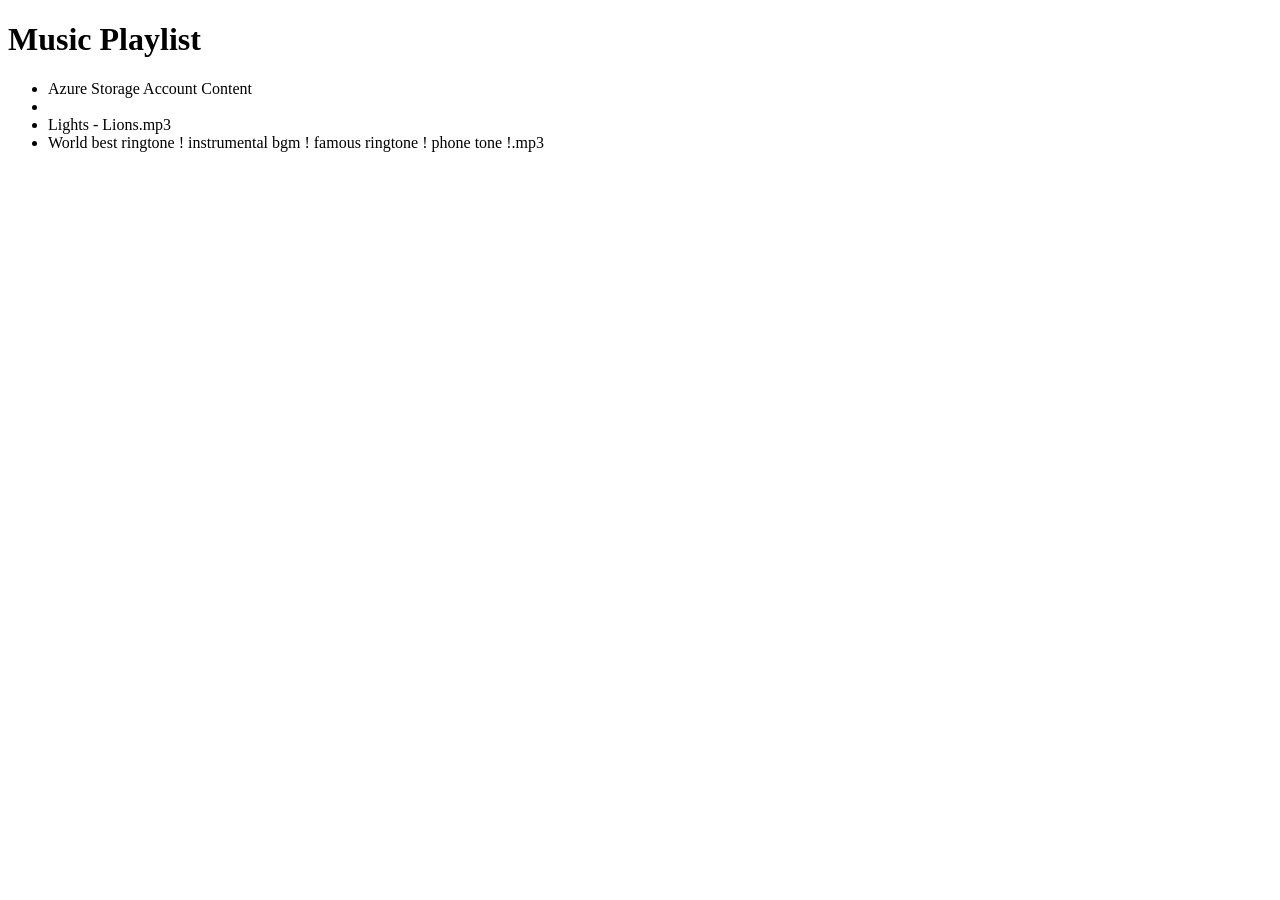
==== playlist.html @ 9b72ed76 "Update playlist.html" ====
<!DOCTYPE html>
<html>
<head>
    <title>Azure Storage Music Playlist</title>
</head>
<body>
    <h1>Music Playlist</h1>
    <ul id="playlist">
        <!-- The playlist will be generated dynamically by JavaScript -->
    </ul>

    <script>
        // Fetch the content of azure_storage_content.md using Fetch API
        fetch('azure_storage_content.md')
            .then(response => response.text())
            .then(text => {
                // Split the text into lines to extract individual file names
                const fileLines = text.split('\n');

                // Get the playlist element
                const playlist = document.getElementById('playlist');

                // Loop through the file lines and add each file as a list item to the playlist
                fileLines.forEach(file => {
                    if (file) { // Ensure the line is not empty
                        const listItem = document.createElement('li');
                        listItem.textContent = file.substring(2); // Remove the '- ' prefix
                        playlist.appendChild(listItem);
                    }
                });
            })
            .catch(error => console.error('Error fetching the playlist:', error));
    </script>
</body>
</html>
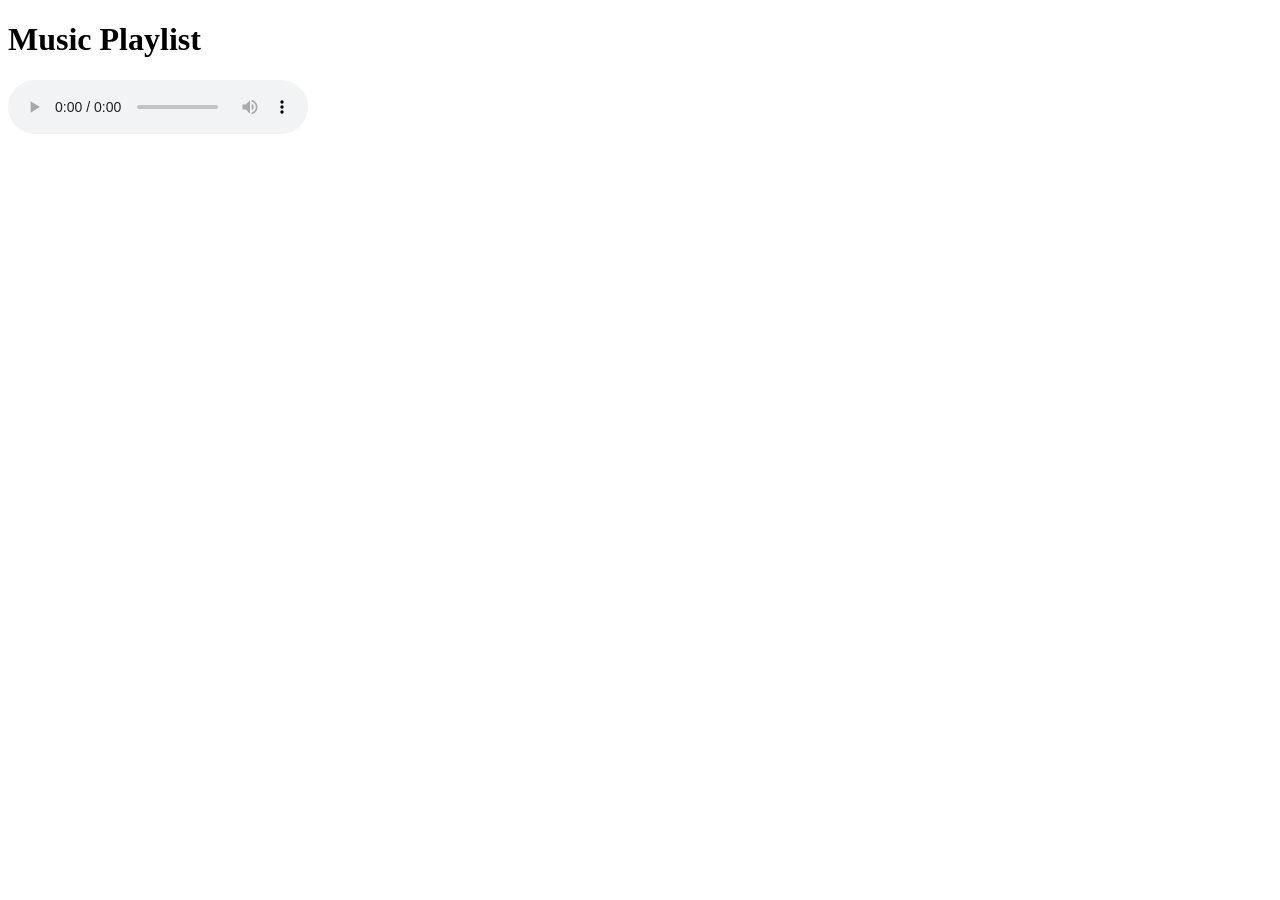
==== commit 347a8dbf: "Update playlist.html" ====
--- a/playlist.html
+++ b/playlist.html
@@ -9,7 +9,17 @@
         <!-- The playlist will be generated dynamically by JavaScript -->
     </ul>
 
-    <script>
+    <audio controls id="audio-player">
+        <!-- The audio player to play the selected MP3 file -->
+        Your browser does not support the audio element.
+    </audio>
+   <script>
+        // Function to play the selected MP3 file
+        function playMusic(fileUrl) {
+            const audioPlayer = document.getElementById('audio-player');
+            audioPlayer.src = fileUrl;
+            audioPlayer.play();
+        }
         // Fetch the content of azure_storage_content.md using Fetch API
         fetch('azure_storage_content.md')
             .then(response => response.text())
@@ -24,7 +34,9 @@
                 fileLines.forEach(file => {
                     if (file) { // Ensure the line is not empty
                         const listItem = document.createElement('li');
-                        listItem.textContent = file.substring(2); // Remove the '- ' prefix
+                        
+                        listItem.innerHTML = `<a href="javascript:void(0);" onclick="playMusic('${fileName}')">${fileName}</a>`;
+                        #listItem.textContent = file.substring(2); // Remove the '- ' prefix
                         playlist.appendChild(listItem);
                     }
                 });
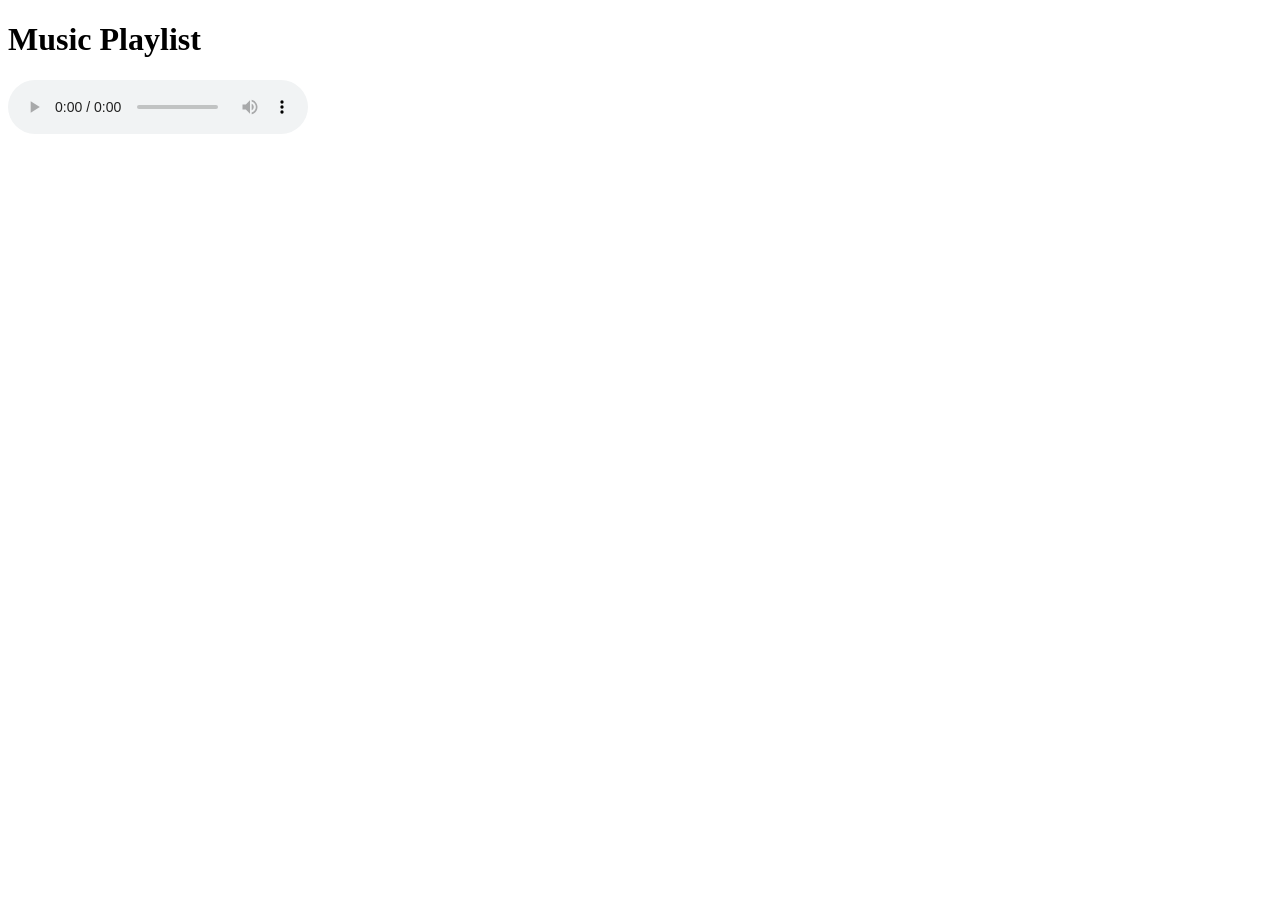
==== commit 4232c82c: "Update playlist.html" ====
--- a/playlist.html
+++ b/playlist.html
@@ -21,7 +21,7 @@
             audioPlayer.play();
         }
         // Fetch the content of azure_storage_content.md using Fetch API
-        fetch('azure_storage_content.md')
+        fetch('azure_storage_content.py')
             .then(response => response.text())
             .then(text => {
                 // Split the text into lines to extract individual file names
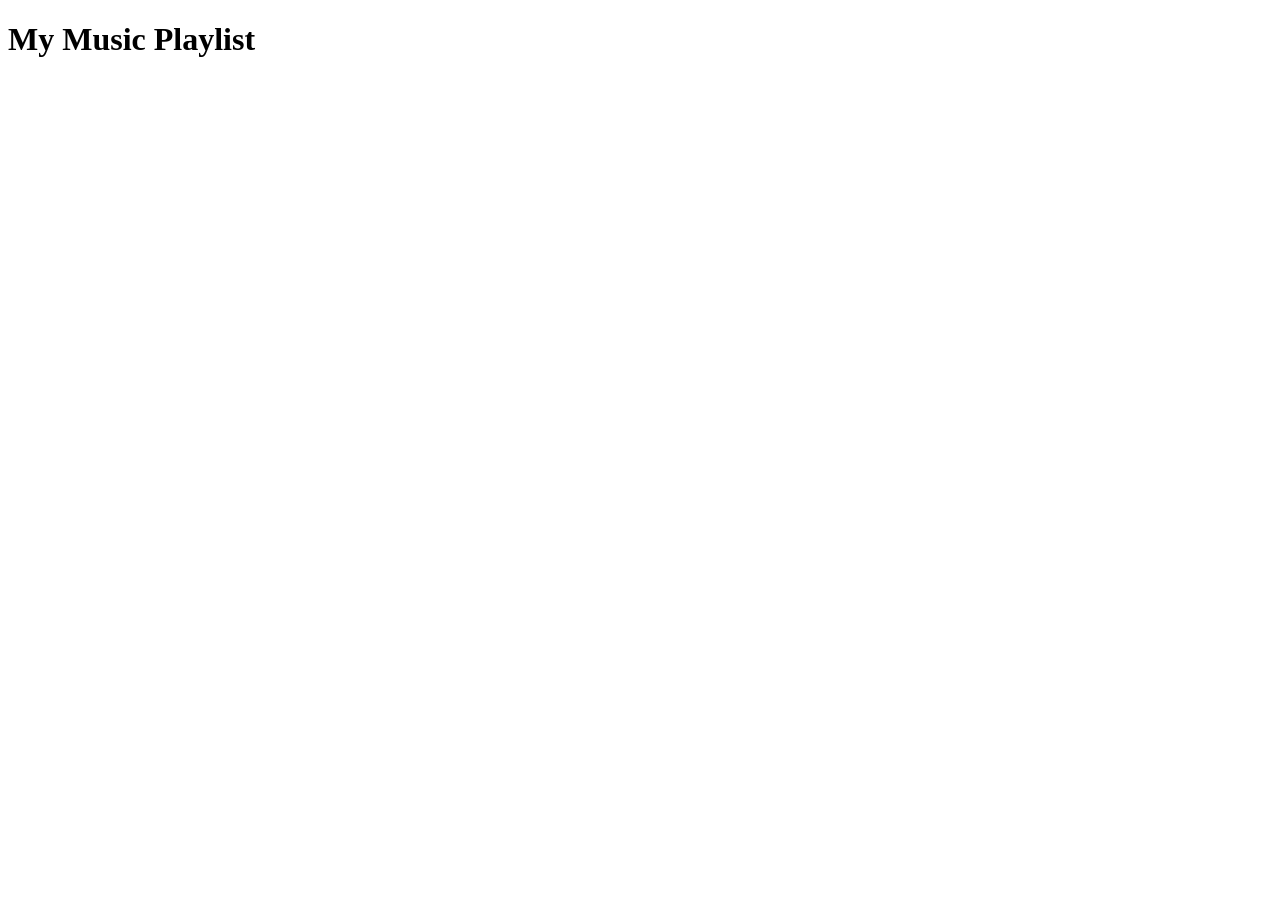
==== commit a0a8099b: "Add files via upload" ====
--- a/playlist.html
+++ b/playlist.html
@@ -1,48 +1,56 @@
 <!DOCTYPE html>
 <html>
 <head>
-    <title>Azure Storage Music Playlist</title>
+    <title>My Music Playlist</title>
 </head>
 <body>
-    <h1>Music Playlist</h1>
-    <ul id="playlist">
-        <!-- The playlist will be generated dynamically by JavaScript -->
-    </ul>
+    <h1>My Music Playlist</h1>
+    <div id="playlist"></div>
 
-    <audio controls id="audio-player">
-        <!-- The audio player to play the selected MP3 file -->
-        Your browser does not support the audio element.
-    </audio>
-   <script>
-        // Function to play the selected MP3 file
-        function playMusic(fileUrl) {
-            const audioPlayer = document.getElementById('audio-player');
-            audioPlayer.src = fileUrl;
-            audioPlayer.play();
+    <!-- Include the Azure Blob Storage JavaScript SDK -->
+    <script src="https://js.dev.azure.com/azure-sdk/jslib/azure-storage-blob/12.10.0/dist/azure-storage-blob.js"></script>
+    <script>
+        // Your connection string and container name
+        const connectionString = "DefaultEndpointsProtocol=https;AccountName=musicsblock;AccountKey=jAQWo4ZwwDfbaALlbGWKoHVWmG1pPkMiefyQBLUO7BKBDvzJ4jWDRU3+S0Kf1900q4v7kI/Vph6f+AStcD+WVw==;EndpointSuffix=core.windows.net";
+        const containerName = "englishmusic";
+
+        // Create a new BlobServiceClient using the connection string
+        const blobServiceClient = new Azure.Storage.Blob.BlobServiceClient(connectionString);
+
+        // Get a reference to the container
+        const containerClient = blobServiceClient.getContainerClient(containerName);
+
+        // Function to display the music playlist
+        async function displayPlaylist() {
+            try {
+                // Get a list of all blobs in the container
+                const blobList = containerClient.listBlobsFlat();
+
+                // HTML template to display each music entry
+                const musicEntryTemplate = (name, url) => `<p><a href="#" onclick="playMusic('${url}')">${name}</a></p>`;
+
+                // Display each music entry in the "playlist" div
+                const playlistDiv = document.getElementById("playlist");
+                playlistDiv.innerHTML = ""; // Clear previous entries (if any)
+                for await (const blob of blobList) {
+                    const name = blob.name;
+                    const url = blobServiceClient.getBlobUrl(containerName, name);
+                    playlistDiv.innerHTML += musicEntryTemplate(name, url);
+                }
+            } catch (error) {
+                console.error("Error displaying playlist:", error);
+            }
         }
-        // Fetch the content of azure_storage_content.md using Fetch API
-        fetch('azure_storage_content.py')
-            .then(response => response.text())
-            .then(text => {
-                // Split the text into lines to extract individual file names
-                const fileLines = text.split('\n');
 
-                // Get the playlist element
-                const playlist = document.getElementById('playlist');
+        // Call the function to display the music playlist when the page loads
+        window.addEventListener("load", displayPlaylist);
 
-                // Loop through the file lines and add each file as a list item to the playlist
-                fileLines.forEach(file => {
-                    if (file) { // Ensure the line is not empty
-                        const listItem = document.createElement('li');
-                        
-                        listItem.innerHTML = `<a href="javascript:void(0);" onclick="playMusic('${fileName}')">${fileName}</a>`;
-                        #listItem.textContent = file.substring(2); // Remove the '- ' prefix
-                        playlist.appendChild(listItem);
-                    }
-                });
-            })
-            .catch(error => console.error('Error fetching the playlist:', error));
+        // Function to access and play the music when the link is clicked
+        function playMusic(url) {
+            // Add your music playing logic here
+            console.log("Playing music from:", url);
+            // Implement the logic to play the music, e.g., use an audio player or HTML5 audio tag.
+        }
     </script>
 </body>
 </html>
-
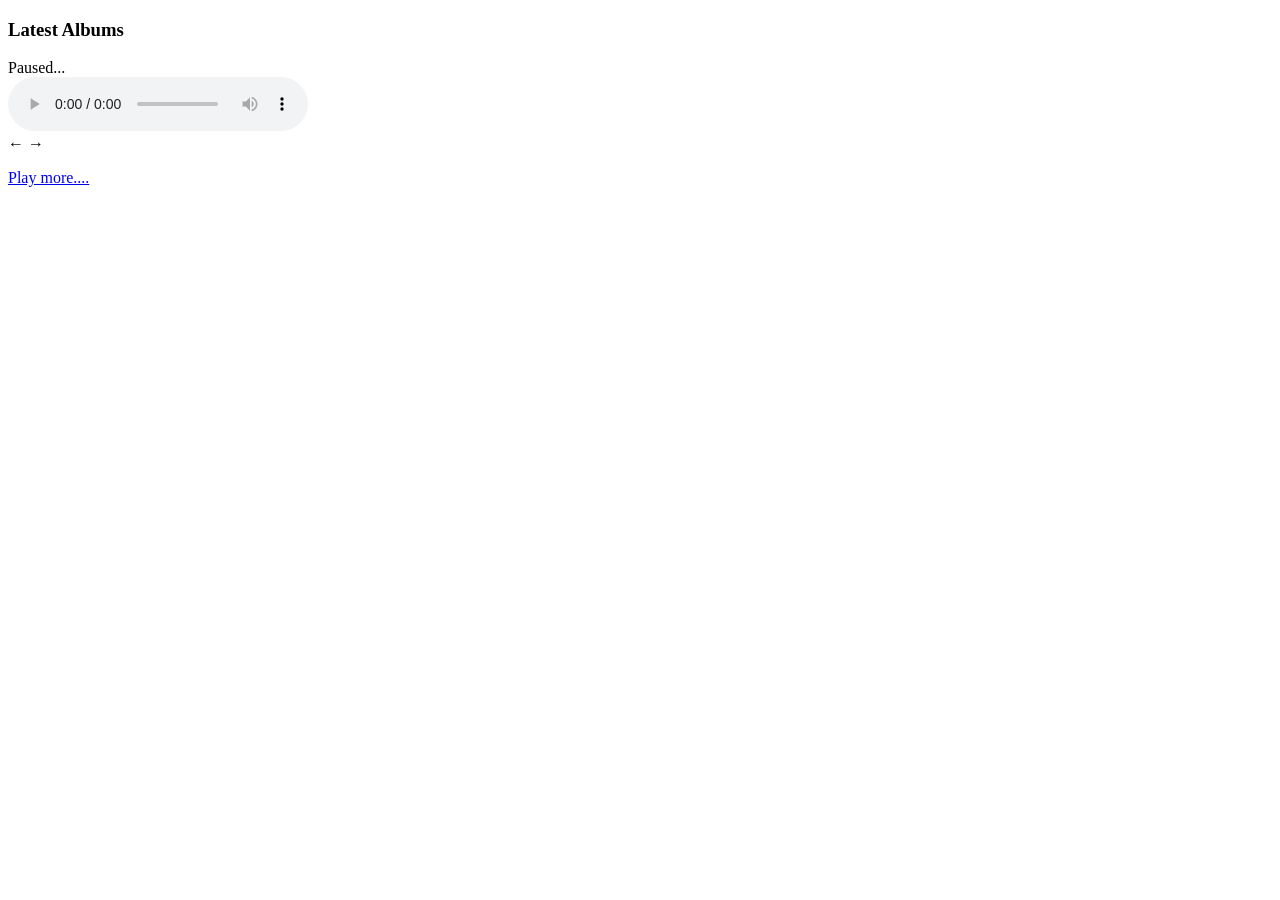
==== commit 9abd9e87: "Update playlist.html" ====
--- a/playlist.html
+++ b/playlist.html
@@ -4,8 +4,39 @@
     <title>My Music Playlist</title>
 </head>
 <body>
-    <h1>My Music Playlist</h1>
+    
     <div id="playlist"></div>
+
+    <div class="works" id="album">
+		<div class="container">
+			<h3 class="tittle_w3ls cen">Latest Albums</h3>
+			<div class="inner_sec_info_agile-w3ls">
+				<div class="column add-bottom">
+					<div id="mainwrap">
+						<div id="nowPlay">
+							<span class="left" id="npAction">Paused...</span>
+							<span class="right" id="npTitle"></span>
+						</div>
+						<div id="audiowrap">
+							<div id="audio0">
+								<audio preload id="audio1" controls="controls">Your browser does not support HTML5 Audio!</audio>
+							</div>
+							<div id="tracks">
+								<a id="btnPrev">&larr;</a>
+								<a id="btnNext">&rarr;</a>
+							</div>
+						</div>
+						<div id="plwrap">
+							<ul id="plList"></ul>
+						</div>
+						<div>
+							<a href="playlist.html"> Play more....</a>
+					</div>
+				</div>
+			</div>
+
+		</div>
+	</div>
 
     <!-- Include the Azure Blob Storage JavaScript SDK -->
     <script src="https://js.dev.azure.com/azure-sdk/jslib/azure-storage-blob/12.10.0/dist/azure-storage-blob.js"></script>
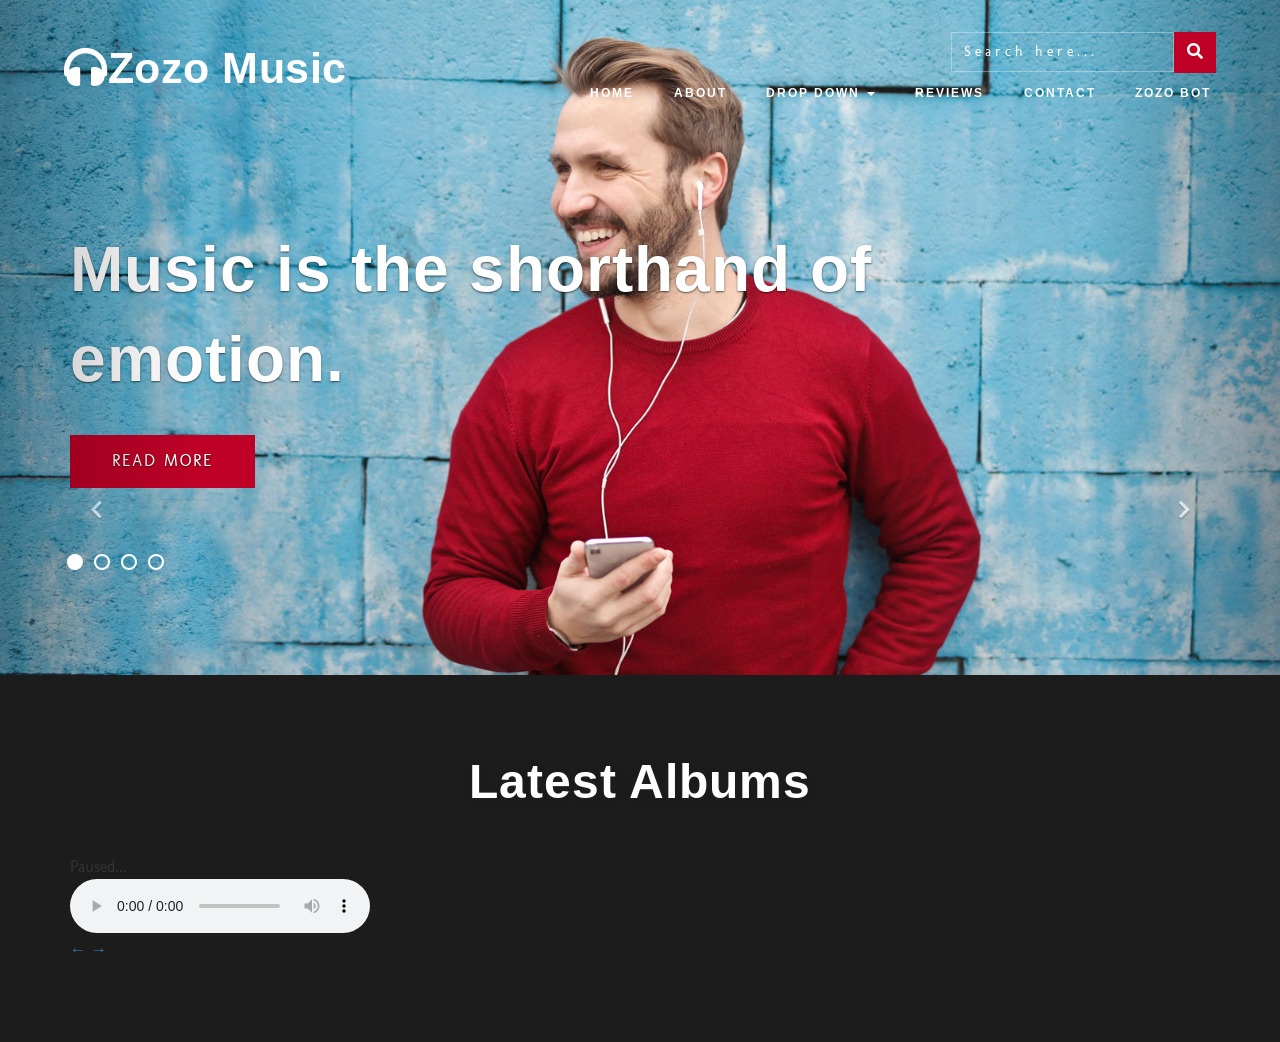
==== commit 352dc319: "Update playlist.html" ====
--- a/playlist.html
+++ b/playlist.html
@@ -1,10 +1,186 @@
 <!DOCTYPE html>
 <html>
-<head>
-    <title>My Music Playlist</title>
+    <head>
+	<title>Zozo music an Entertainment Category website listen the music now..!</title>
+	<meta name="viewport" content="width=device-width, initial-scale=1">
+	<meta charset="utf-8">
+	<script>
+		addEventListener("load", function () {
+			setTimeout(hideURLbar, 0);
+		}, false);
+
+		function hideURLbar() {
+			window.scrollTo(0, 1);
+		}
+	</script>
+	<!-- Custom Theme files -->
+	<link href="css/bootstrap.css" type="text/css" rel="stylesheet" media="all">
+	<link href="css/style.css" type="text/css" rel="stylesheet" media="all">
+	<link href="css/fontawesome-all.css" rel="stylesheet">
+
+	<!-- font-awesome icons -->
+	<!-- //Custom Theme files -->
+	<!-- web-fonts -->
+
+	<link href="//fonts.googleapis.com/css?family=Molengo" rel="stylesheet">
+	<link href="//fonts.googleapis.com/css?family=Arimo:400,400i,700,700i" rel="stylesheet">
+	<!-- //web-fonts -->
 </head>
-<body>
-    
+
+
+<body id="page-top" data-spy="scroll" data-target=".navbar-fixed-top">
+	<div id="home">
+		<!-- header -->
+		<!-- Navigation -->
+		<nav class="navbar navbar-default navbar-fixed-top">
+			<div class="main-nav-agile-w3layouts">
+				<div class="search">
+					<form action="#" method="post">
+						<input class="serch" type="search" name="serch" placeholder="Search here..." required="">
+						<button class="btn1">
+							<i class="fas fa-search"></i>
+						</button>
+						<div class="clearfix"> </div>
+					</form>
+				</div>
+				<div class="navbar-header page-scroll">
+					<button type="button" class="navbar-toggle" data-toggle="collapse" data-target=".navbar-ex1-collapse">
+						<span class="sr-only">Chronicle</span>
+						<span class="icon-bar"></span>
+						<span class="icon-bar"></span>
+						<span class="icon-bar"></span>
+					</button>
+					<div class="logo">
+						<h1>
+							<a class="navbar-brand" href="index.html">
+								<i class="fas fa-headphones"></i>Zozo Music</a>
+						</h1>
+					</div>
+				</div>
+
+				<!-- Collect the nav links, forms, and other content for toggling -->
+				<div class="collapse navbar-collapse navbar-ex1-collapse nav-right">
+					<ul class="nav navbar-nav navbar-right cl-effect-15">
+						<!-- Hidden li included to remove active class from about link when scrolled up past about section -->
+						<li class="hidden">
+							<a class="page-scroll" href="#page-top"></a>
+						</li>
+						<li>
+							<a class="page-scroll" href="#home">Home</a>
+						</li>
+						<li>
+							<a class="page-scroll" href="#about">about</a>
+						</li>
+						<li class="dropdown">
+							<a href="#" class="dropdown-toggle effect-3" data-toggle="dropdown">Drop Down
+								<b class="caret"></b>
+							</a>
+							<ul class="dropdown-menu">
+								<li>
+									<a href="#gallery" class="scroll">Gallery</a>
+								</li>
+								<li>
+									<a href="#album" class="scroll">Albums</a>
+								</li>
+								<li>
+									<a href="#coming" class="scroll">Coming soon</a>
+								</li>
+								<li>
+									<a href="#team" class="scroll">Artists</a>
+								</li>
+							</ul>
+						</li>
+						<li>
+							<a class="page-scroll" href="#testimonials">reviews</a>
+						</li>
+						<li>
+							<a class="page-scroll" href="#contact">Contact</a>
+						</li>
+						<li>
+							<a class="page-scroll" href="https://bhargava-design.github.io/Zozo-Muisc-Creation-Project/Zozo%20Bot.html">Zozo Bot</a>
+						</li>
+
+					</ul>
+
+				</div>
+
+				<!-- /.navbar-collapse -->
+
+				<div class="clearfix"></div>
+			</div>
+			<!-- /.container -->
+		</nav>
+	</div>
+	<!-- banner -->
+	<div class="banner_top_wthree_agileinfo">
+		<div id="myCarousel" class="carousel slide" data-ride="carousel">
+			<!-- Indicators -->
+			<ol class="carousel-indicators">
+				<li data-target="#myCarousel" data-slide-to="0" class="active"></li>
+				<li data-target="#myCarousel" data-slide-to="1" class=""></li>
+				<li data-target="#myCarousel" data-slide-to="2" class=""></li>
+				<li data-target="#myCarousel" data-slide-to="3" class=""></li>
+			</ol>
+			<div class="carousel-inner" role="listbox">
+				<div class="item active">
+					<div class="container">
+						<div class="carousel-caption">
+							<h3>Music is the shorthand of emotion.</h3>
+
+							<div class="bnr-button">
+								<a class="act" href="single.html">Read More</a>
+							</div>
+
+						</div>
+					</div>
+				</div>
+				<div class="item item2">
+					<div class="container">
+						<div class="carousel-caption">
+							<h3>Touch the heaven by frequency.</h3>
+
+							<div class="bnr-button">
+								<a class="act" href="single.html">Read More</a>
+							</div>
+						</div>
+					</div>
+				</div>
+				<div class="item item3">
+					<div class="container">
+						<div class="carousel-caption">
+							<h3>Music is the shorthand of emotion.</h3>
+
+							<div class="bnr-button">
+								<a class="act" href="single.html">Read More</a>
+							</div>
+
+						</div>
+					</div>
+				</div>
+				<div class="item item4">
+					<div class="container">
+						<div class="carousel-caption">
+
+							<h3>Touch the heaven by frequency.</h3>
+
+							<div class="bnr-button">
+								<a class="act" href="single.html">Read More</a>
+							</div>
+						</div>
+					</div>
+				</div>
+			</div>
+			<a class="left carousel-control" href="#myCarousel" role="button" data-slide="prev">
+				<span class="fa fa-chevron-left" aria-hidden="true"></span>
+				<span class="sr-only">Previous</span>
+			</a>
+			<a class="right carousel-control" href="#myCarousel" role="button" data-slide="next">
+				<span class="fa fa-chevron-right" aria-hidden="true"></span>
+				<span class="sr-only">Next</span>
+			</a>
+			<!-- The Modal -->
+		</div>
+	</div>
     <div id="playlist"></div>
 
     <div class="works" id="album">
@@ -29,9 +205,6 @@
 						<div id="plwrap">
 							<ul id="plList"></ul>
 						</div>
-						<div>
-							<a href="playlist.html"> Play more....</a>
-					</div>
 				</div>
 			</div>
 
@@ -42,7 +215,7 @@
     <script src="https://js.dev.azure.com/azure-sdk/jslib/azure-storage-blob/12.10.0/dist/azure-storage-blob.js"></script>
     <script>
         // Your connection string and container name
-        const connectionString = "DefaultEndpointsProtocol=https;AccountName=musicsblock;AccountKey=jAQWo4ZwwDfbaALlbGWKoHVWmG1pPkMiefyQBLUO7BKBDvzJ4jWDRU3+S0Kf1900q4v7kI/Vph6f+AStcD+WVw==;EndpointSuffix=core.windows.net";
+        const connectionString = "DefaultEndpointsProtocol=https;AccountName=mymusic;AccountKey=LZf5ncDA7fVqTw6fM6/DAT3CrjGlZqA+kIkbMLMLDV5rTZ9WELtuOtBmNhq+hsM7KMME6/9BPxVI+AStIAqcyA==;EndpointSuffix=core.windows.net";
         const containerName = "englishmusic";
 
         // Create a new BlobServiceClient using the connection string
--- a/css/style.css
+++ b/css/style.css
@@ -0,0 +1,2254 @@
+/*--
+Author: W3layouts
+Author URL: http://w3layouts.com
+License: Creative Commons Attribution 3.0 Unported
+License URL: http://creativecommons.org/licenses/by/3.0/
+--*/
+
+html,
+body {
+    margin: 0;
+    font-size: 100%;
+    background: #fff;
+    font-family: 'Molengo', sans-serif;
+}
+
+body a {
+    text-decoration: none;
+    transition: 0.5s all;
+    -webkit-transition: 0.5s all;
+    -moz-transition: 0.5s all;
+    -o-transition: 0.5s all;
+    -ms-transition: 0.5s all;
+}
+
+a:hover {
+    text-decoration: none;
+}
+
+input[type="button"],
+input[type="submit"] {
+    transition: 0.5s all;
+    -webkit-transition: 0.5s all;
+    -moz-transition: 0.5s all;
+    -o-transition: 0.5s all;
+    -ms-transition: 0.5s all;
+}
+
+h1,
+h2,
+h3,
+h4,
+h5,
+h6 {
+    margin: 0;
+    font-family: 'Arimo', sans-serif;
+    font-weight: 700;
+}
+
+p {
+    margin: 0;
+    color: #777;
+    font-size: 1em;
+    line-height: 1.9em;
+    font-family: 'Molengo', sans-serif;
+    letter-spacing: 1px;
+}
+
+ul,
+label {
+    margin: 0;
+    padding: 0;
+}
+
+ul {
+    list-style-type: none;
+}
+
+body a:hover {
+    text-decoration: none;
+}
+
+body a:focus {
+    outline: none;
+    text-decoration: none;
+}
+
+/*-- banner --*/
+
+/*-- header --*/
+
+h1 a.navbar-brand {
+    font-size: 1.2em;
+    letter-spacing: 0.5px;
+    color: #fff !important;
+    padding: 13px 0 0;
+    position: relative;
+    font-weight: 700;
+    font-family: 'Arimo', sans-serif;
+}
+
+.footer-logo h3 a {
+    font-size: 1.2em;
+    letter-spacing: 0.5px;
+    color: #fff !important;
+    padding: 0 0 20px;
+    display: inline-block;
+    position: relative;
+    text-transform: capitalize;
+    font-family: 'Fredericka the Great', cursive;
+}
+
+h1 img {
+    width: 39%;
+    transform: rotate(-63deg);
+    -ms-transform: rotate(-63deg);
+    /* IE 9 */
+    -webkit-transform: rotate(-63deg);
+    /* Safari 3-8 */
+    position: absolute;
+    top: -5px;
+    left: -20px;
+}
+
+/*-- search --*/
+
+/*-- //search --*/
+
+.nav-btn {
+    height: 30px;
+    position: absolute;
+    right: 0;
+    top: 5px;
+    border-radius: 1px;
+}
+
+.nav-right {
+    float: right;
+}
+
+.navbar>.container .navbar-brand,
+.navbar>.container-fluid .navbar-brand {
+    margin-left: 15px;
+}
+
+.navbar {
+    margin-bottom: 0;
+}
+
+nav.navbar.navbar-default.navbar-fixed-top {
+    background: none;
+    border: none;
+    padding: 1em 0;
+    -webkit-transition: .5s all;
+    -moz-transition: .5s all;
+    transition: .5s all;
+}
+
+nav.navbar.navbar-default.navbar-fixed-top.top-nav-collapse {
+    padding: 0;
+}
+
+.navbar-nav>li {
+    margin: 0 0.5em 0;
+}
+
+.navbar-default .navbar-nav>li>a {
+    color: #fff;
+    font-size: 0.75em;
+    text-transform: uppercase;
+    letter-spacing: 2px;
+    -webkit-transition: .5s all;
+    -moz-transition: .5s all;
+    transition: .5s all;
+    text-shadow: none;
+    padding: 10px 15px;
+    font-weight: 700;
+    font-family: 'Arimo', sans-serif;
+}
+
+/* Effect 15: scale down, reveal */
+
+.navbar-right li span.fa.fa-home {
+    font-size: 2em;
+}
+
+li.first-nav {
+    margin-top: 0;
+}
+
+.navbar-default .navbar-nav>.active>a,
+.navbar-default .navbar-nav>.active>a:hover,
+.navbar-default .navbar-nav>.active>a:focus {
+    color: #fff;
+    background: transparent;
+}
+
+.navbar-default .navbar-nav>li>a:hover,
+.navbar-default .navbar-nav>li>a:focus {
+    color: #fff;
+    background: transparent;
+}
+
+.navbar-nav>li.active a.page-scroll {
+    color: #fff;
+}
+
+nav.navbar.navbar-default.navbar-fixed-top.top-nav-collapse {
+    background: #4764c6;
+    padding: 0.5em 0;
+}
+
+.navbar-default .navbar-nav>li.active>a::before {
+    color: #e01414;
+}
+
+.dropdown-menu>li>a:hover,
+.dropdown-menu>li>a:focus {
+    color: #be0027;
+    text-decoration: none;
+    background-color: #f7f7f7;
+}
+
+/*-- //header --*/
+
+.dropdown-menu {
+    border-radius: 0px;
+    min-width: 150px;
+    padding: 0;
+}
+
+.dropdown-menu {
+    background: #fff;
+}
+
+.navbar-default .navbar-nav>.open>a,
+.navbar-default .navbar-nav>.open>a:hover,
+.navbar-default .navbar-nav>.open>a:focus {
+    color: #be0027;
+    background-color: #292929;
+}
+
+.dropdown-menu li a {
+    padding: 10px 15px;
+    font-weight: 400;
+    letter-spacing: 1px;
+    font-size: 15px;
+    color: #3a3434;
+}
+
+.dropdown-menu {
+    min-width: 150px;
+    padding: 0;
+}
+
+.dropdown-menu>.active>a,
+.dropdown-menu>.active>a:hover,
+.dropdown-menu>.active>a:focus {
+    color: #fff;
+    text-decoration: none;
+    background-color: #e01414;
+    outline: 0;
+}
+
+ul.dropdown-menu.sub-menu {
+    min-width: 130px;
+    top: 77px;
+    left: 148px;
+    -webkit-animation: fadeinleft 600ms ease-in-out;
+    -moz-animation: fadeinleft 600ms ease-in-out;
+    -o-animation: fadeinleft 600ms ease-in-out;
+    -ms-animation: fadeinleft 600ms ease-in-out;
+    animation: fadeinleft 600ms ease-in-out;
+}
+
+ul.dropdown-menu:hover a.s-menu {
+    background: #357f2a;
+    color: #fff;
+}
+
+.dropdown-menu.columns-2 {
+    min-width: 400px;
+}
+
+.dropdown-menu.columns-3 {
+    min-width: 600px;
+}
+
+.main-nav-agile-w3layouts {
+    padding: 1em 4em;
+}
+
+/*-- search --*/
+
+.search {
+    float: right;
+    width: 23%;
+    margin-left: 3%;
+}
+
+.search form input[type="search"] {
+    outline: none;
+    border: 1px solid rgba(245, 245, 245, 0.36);
+    background: none;
+    color: #fff;
+    padding: 9px 12px;
+    width: 84%;
+    float: left;
+    font-size: 14px;
+    letter-spacing: 4px;
+}
+
+button.btn1 {
+    color: #fff;
+    border: none;
+    padding: 9px 0;
+    text-align: center;
+    text-decoration: none;
+    background: #be0027;
+    -webkit-transition: 0.5s all;
+    -moz-transition: 0.5s all;
+    -o-transition: 0.5s all;
+    -ms-transition: 0.5s all;
+    transition: 0.5s all;
+    float: right;
+    width: 16%;
+}
+
+button.btn1:hover {
+    background: #252525;
+}
+
+/*--placeholder-color--*/
+
+.search form input[type="search"]::-webkit-input-placeholder {
+    color: #fff;
+}
+
+.search form input[type="search"]::-moz-placeholder {
+    /* Firefox 18- */
+    color: #fff;
+}
+
+.search form input[type="search"]::-moz-placeholder {
+    /* Firefox 19+ */
+    color: #fff;
+}
+
+.search form input[type="search"]::-ms-input-placeholder {
+    color: #fff;
+}
+
+/*--//placeholder-color--*/
+
+/*-- //search --*/
+
+/*-- banner --*/
+
+.carousel .item {
+    background: url(../images/banner1.jpg) no-repeat;
+    background: url(../images/banner1.jpg) no-repeat;
+    background: url(../images/banner1.jpg) no-repeat;
+    background: url(../images/banner1.jpg) no-repeat;
+    background-size: cover;
+}
+
+.carousel .item.item2 {
+    background: url(../images/banner2.jpg) no-repeat;
+    background: url(../images/banner2.jpg) no-repeat;
+    background: url(../images/banner2.jpg) no-repeat;
+    background: url(../images/banner2.jpg) no-repeat;
+    background-size: cover;
+}
+
+.carousel .item.item3 {
+    background: url(../images/banner3.jpg) no-repeat;
+    background: url(../images/banner3.jpg) no-repeat;
+    background: url(../images/banner3.jpg) no-repeat;
+    background: url(../images/banner3.jpg) no-repeat;
+    background-size: cover;
+}
+
+.carousel .item.item4 {
+    background: url(../images/banner4.jpg) no-repeat;
+    background: url(../images/banner4.jpg) no-repeat;
+    background: url(../images/banner4.jpg) no-repeat;
+    background: url(../images/banner4.jpg) no-repeat;
+    background-size: cover;
+}
+
+.carousel-caption h2,
+.carousel-caption h3 {
+    font-size: 4.5em;
+    font-weight: 700;
+    letter-spacing: 1px;
+    line-height: 1.4em;
+}
+
+.carousel-caption h2 span,
+.carousel-caption h3 span {
+    font-weight: 600;
+}
+
+.carousel-caption a {
+    text-decoration: none;
+    padding: 0.8em 2.5em;
+    text-align: center;
+    border: solid 2px #be0027;
+    background: #be0027;
+    letter-spacing: 2px;
+    text-transform: uppercase;
+    color: #fff;
+    font-size: 1em;
+    display: inline-block;
+    border-radius: 0;
+}
+
+.carousel-caption a:hover {
+    border: solid 2px #fff;
+    background: none;
+}
+
+.codes {
+    padding: 5em 0;
+    background: #fff;
+}
+
+.carousel.slide.grid_3.grid_4 {
+    border-top: 10px solid #3ACFD5;
+    border-bottom: 10px solid #3a4ed5;
+    -webkit-box-sizing: border-box;
+    -moz-box-sizing: border-box;
+    box-sizing: border-box;
+    background-position: 0 0, 100% 0;
+    background-repeat: no-repeat;
+    -webkit-background-size: 10px 100%;
+    -moz-background-size: 10px 100%;
+    background-size: 10px 100%;
+    background-image: url([data-uri]ÃƒÆ’Ã‚Â¢ÃƒÂ¢Ã¢â‚¬Å¡Ã‚Â¬Ãƒâ€šÃ‚Â¦0iMSIgaGVpZ2h0PSIxIiBmaWxsPSJ1cmwoI2xlc3NoYXQtZ2VuZXJhdGVkKSIgLz48L3N2Zz4=), url([data-uri]ÃƒÆ’Ã‚Â¢ÃƒÂ¢Ã¢â‚¬Å¡Ã‚Â¬Ãƒâ€šÃ‚Â¦0iMSIgaGVpZ2h0PSIxIiBmaWxsPSJ1cmwoI2xlc3NoYXQtZ2VuZXJhdGVkKSIgLz48L3N2Zz4=);
+    background-image: -webkit-linear-gradient(top, #3acfd5 0%, #3a4ed5 100%), -webkit-linear-gradient(top, #3acfd5 0%, #3a4ed5 100%);
+    background-image: -moz-linear-gradient(top, #3acfd5 0%, #3a4ed5 100%), -moz-linear-gradient(top, #3acfd5 0%, #3a4ed5 100%);
+    background-image: -o-linear-gradient(top, #3acfd5 0%, #3a4ed5 100%), -o-linear-gradient(top, #3acfd5 0%, #3a4ed5 100%);
+    background-image: linear-gradient(to bottom, #3acfd5 0%, #3a4ed5 100%), linear-gradient(to bottom, #3acfd5 0%, #3a4ed5 100%);
+}
+
+.carousel-indicators {
+    bottom: 17%;
+    left: 22%;
+}
+
+.carousel-caption {
+    position: inherit;
+    min-height: 800px !important;
+    padding-top: 16em;
+    text-align: left;
+    width: 79%;
+}
+
+.bnr-button {
+    margin-top: 2em;
+}
+
+.carousel-control {
+    line-height: 42em;
+}
+
+.carousel-indicators li {
+    display: inline-block;
+    width: 16px;
+    height: 16px;
+    margin: 0 3px;
+    border: 2px solid #fff;
+}
+
+.carousel-indicators .active {
+    width: 16px;
+    height: 16px;
+    margin: 0 3px;
+    border: 2px solid #fff;
+    background: #fff;
+}
+
+/* Show it is fixed to the top */
+
+.top-buttons {
+    margin: 2em auto 0;
+    text-align: center;
+    width: 24%;
+}
+
+a.two.scroll {
+    margin-left: 10px;
+}
+
+.logo .fa-headphones.fa-w-16 {
+    font-size: 0.7em;
+}
+
+/*-- //banner --*/
+
+/*-- /banner_bottom_content --*/
+
+.banner_bottom_content {
+    background-color: #1e2024;
+    padding: 4em 0;
+    position: relative;
+}
+
+.left-gd.right-gd {
+    margin-left: 2%;
+}
+
+.banner_bottom_ino {
+    margin: 0 auto;
+    width: 55%;
+    position: absolute;
+    top: -20%;
+    z-index: 9;
+    left: 23%;
+}
+
+/*--*/
+
+.left-gd {
+    background: url(../images/b1.jpg)no-repeat 0px 0px;
+    background-size: cover;
+    -webkit-background-size: cover;
+    -moz-background-size: cover;
+    -o-background-size: cover;
+    -ms-background-size: cover;
+    min-height: 190px;
+    min-height: 190px;
+    border: 8px solid #fff;
+    width: 49%;
+}
+
+/*--*/
+
+.left-gd.right-gd {
+    background: url(../images/b2.jpg)no-repeat 0px 0px;
+}
+
+.bottom-inn {
+    padding: 2em 0 2em 0;
+}
+
+.ser-first-grid .fa-w-16,
+.ser-first-grid .fa-w-12 {
+    font-size: 3.5em;
+    color: #ffffff;
+}
+
+/*-- //banner_bottom_content --*/
+
+/*--/ab-bottom-grid --*/
+
+.ab-bottom-grid {
+    text-align: right;
+}
+
+.ab-bottom-grid-text h4 {
+    font-size: 1.2em;
+    color: #be0027;
+    letter-spacing: 1px;
+    font-weight: 700;
+}
+
+.ab-bottom-grid-icon i {
+    font-size: 1.5em;
+    color: #fff;
+    line-height: 2.8em;
+}
+
+.ab-bottom-grid-text p {
+    margin: 1em 0;
+}
+
+.ab-bottom-grid-icon .fa-w-16,
+.ab-bottom-grid-icon .fa-w-13,
+.ab-bottom-grid-icon .fa-w-12,
+.ab-bottom-grid-icon .fa-w-20 {
+    color: #1e2024;
+    font-size: 2.5em;
+    margin-bottom: 0.3em;
+}
+
+.ab-bottom-grid.second {
+    text-align: left;
+}
+
+.ab-bottom-text-info {
+    margin-bottom: 1.5em;
+}
+
+/*--//ab-bottom-grid --*/
+
+/*--about --*/
+
+h3.tittle_w3ls {
+    color: #292828;
+    font-size: 3.5em;
+    text-align: left;
+    letter-spacing: 1px;
+    margin-bottom: .7em;
+    text-shadow: 0 2px 12px rgba(86, 86, 86, 0.05);
+}
+
+.about-main {
+    position: relative;
+    margin: 0 auto;
+}
+
+p.paragraph {
+    color: #777;
+    line-height: 2em;
+}
+
+.about-right,
+.about-right.two {
+    padding: 10em 4em;
+    float: right;
+    background: #1B1B1B;
+    box-shadow: 0 10px 30px rgba(0, 0, 0, 0.5);
+    -o-box-shadow: 0 10px 30px rgba(0, 0, 0, 0.5);
+    -moz-box-shadow: 0 10px 30px rgba(0, 0, 0, 0.5);
+    -ms-box-shadow: 0 10px 30px rgba(0, 0, 0, 0.5);
+}
+
+.about-right.two {
+    float: left;
+}
+
+.about-left {
+    background: url(../images/ab.jpg)no-repeat 0px 0px;
+    background-size: cover;
+    -webkit-background-size: cover;
+    -moz-background-size: cover;
+    -o-background-size: cover;
+    -ms-background-size: cover;
+    min-height: 400px;
+    border: 10px solid #eaebec;
+    position: absolute;
+    left: 4%;
+    top: 10%;
+    z-index: 9;
+}
+
+.about-left.two {
+    background: url(../images/ab1.jpg)no-repeat 0px 0px;
+    background-size: cover;
+    -webkit-background-size: cover;
+    -moz-background-size: cover;
+    -o-background-size: cover;
+    -ms-background-size: cover;
+    min-height: 400px;
+    position: absolute;
+    left: 46%;
+    top: 10%;
+    z-index: 9;
+}
+
+h3.subheading {
+    color: #be0027;
+    font-size: 25px;
+    letter-spacing: 4px;
+    line-height: 35px;
+    margin-bottom: 0.5em;
+}
+
+.about-right h3 {
+    color: #fff;
+    font-size: 25px;
+    letter-spacing: 1px;
+    line-height: 35px;
+    margin-bottom: 0.5em;
+    font-weight: 400;
+}
+
+.about-top {
+    text-align: left;
+    margin: 0em 0em 1.5em;
+    width: 66%;
+}
+
+.ab_content {
+    padding: 6em 0;
+}
+
+.about-main.sec {
+    margin-top: 5em;
+}
+
+.event-bottom ul li:nth-child(1) a span,
+.event-bottom ul li:nth-child(2) a span {
+    color: #fff;
+    margin-right: 7px;
+}
+
+.event-bottom ul li:nth-child(3),
+.event-bottom ul li:nth-child(4) {
+    background-color: #fff;
+    width: 32px;
+    height: 32px;
+    font-size: 14px;
+    border-radius: 50%;
+    -webkit-border-radius: 50%;
+    -moz-border-radius: 50%;
+    -o-border-radius: 50%;
+    -ms-border-radius: 50%;
+    line-height: 36px;
+    text-align: center;
+    transition: all 0.5s ease-in-out;
+    -webkit-transition: all 0.5s ease-in-out;
+    -moz-transition: all 0.5s ease-in-out;
+    -o-transition: all 0.5s ease-in-out;
+    -ms-transition: all 0.5s ease-in-out;
+    display: inline-block;
+    text-decoration: none;
+    float: right;
+    margin-left: 7px;
+}
+
+.event-bottom {
+    margin-top: 1em;
+}
+
+.event-bottom ul li {
+    margin-top: 5px;
+    display: inline-block;
+}
+
+.event-bottom ul li a {
+    letter-spacing: 2px;
+    color: rgb(133, 134, 134);
+}
+
+.event-bottom .fa-w-16,
+.event-bottom .fa-w-14,
+.event-bottom .fa-w-13,
+.event-bottom .fa-w-18,
+.event-bottom .fa-w-9 {
+    color: #be0027;
+}
+
+/*--// about --*/
+
+/*-- /works--*/
+
+.inner_sec_info_agile-w3ls {
+    margin-top: 4em;
+}
+
+/*-- //works--*/
+
+h3.tittle_w3ls.cen {
+    color: #fff;
+    text-align: center;
+}
+
+.ser-first-grid:hover span {
+    color: #F60B0E;
+}
+
+.ser-first-grid p {
+    margin: 0;
+    line-height: 1.9em;
+}
+
+.ser-first-grid h3 {
+    margin: 26px 0 10px 0;
+    color: #fff;
+    font-size: 1.6em;
+    letter-spacing: 1px;
+}
+
+.works {
+    padding: 7em 0;
+    background: #1d1c1c;
+}
+
+.ser-first-grid:hover .fa-w-16,
+.ser-first-grid:hover .fa-w-12 {
+    color: #be0027;
+}
+
+/*--timer--*/
+
+/*--/artist--*/
+
+.team-info {
+    background: #fbf9f9;
+    box-shadow: 0 0px 6px rgba(0, 0, 0, 0.52);
+    -webkit-box-shadow: 0 0px 6px rgba(0, 0, 0, 0.52);
+    -moz-box-shadow: 0 0px 6px rgba(0, 0, 0, 0.52);
+    -o-box-shadow: 0 0px 6px rgba(0, 0, 0, 0.52);
+}
+
+.team-grid {
+    display: flex;
+}
+
+.team-left p,
+.team-right p {
+    color: #6b6868;
+    letter-spacing: 1px;
+    margin: 7px 0 20px;
+}
+
+.team-left h4,
+.team-right h4 {
+    font-size: 27px;
+    letter-spacing: 1px;
+    color: #fff;
+    font-weight: bold;
+}
+
+.team-img1 img {
+    width: 100%;
+}
+
+.team-img1 {
+    padding: 0;
+}
+
+.team-info {
+    padding: 4em 2em;
+}
+
+.team-info p {
+    padding: 1em 0;
+}
+
+ul.social_list_icons li {
+    list-style: none;
+    display: inline-block;
+    margin-right: 10px;
+}
+
+ul.social_list_icons li a {
+    color: #555;
+}
+
+ul.social_list_icons li a:hover {
+    color: #be0027;
+}
+
+.team-info h4 {
+    color: #be0027;
+    font-size: 22px;
+    letter-spacing: 1px;
+}
+
+.team-grid:nth-child(3),
+.team-grid:nth-child(4) {
+    margin-top: 2em;
+}
+
+.ab_content.artist {
+    background: #5777e4;
+}
+
+/*--//artist--*/
+
+/*-- /events-coming --*/
+
+.events-coming {
+    background: -webkit-linear-gradient(rgba(23, 22, 23, 0.2), rgba(23, 22, 23, 0.5)), url(../images/banner33.jpg) no-repeat;
+    background: -moz-linear-gradient(rgba(23, 22, 23, 0.2), rgba(23, 22, 23, 0.5)), url(../images/banner33.jpg) no-repeat;
+    background: -ms-linear-gradient(rgba(23, 22, 23, 0.2), rgba(23, 22, 23, 0.5)), url(../images/banner33.jpg) no-repeat;
+    background: linear-gradient(rgba(23, 22, 23, 0.2), rgba(23, 22, 23, 0.5)), url(../images/banner33.jpg) no-repeat;
+    background-size: cover;
+    padding: 6em 0;
+    background-attachment: fixed;
+}
+
+.content1 {
+    padding: 15px;
+    margin: 2% auto;
+}
+
+.content1 img {
+    display: block;
+    margin: auto;
+}
+
+.content2 {
+    margin: 0 auto;
+    text-align: center;
+    color: #fff;
+}
+
+/* ---------- TIMER ---------- */
+
+.timer_wrap {
+    width: 100%;
+    margin: 0 auto;
+}
+
+#counter {
+    height: 130px;
+    font-size: 60px;
+    color: #FFF;
+    overflow: hidden;
+    margin: 2% auto;
+}
+
+.timer {
+    border-top: 2px ridge #5F5F5F;
+    border-bottom: 2px ridge #5F5F5F;
+}
+
+.timer h4 {
+    font-size: 14px;
+    color: #E5E5E5;
+    font-style: normal;
+    font-variant: normal;
+    font-weight: lighter;
+    letter-spacing: 1px;
+    margin-top: 20px;
+}
+
+.countDays,
+.countHours,
+.countMinutes,
+.countSeconds {
+    display: inline-block;
+    width: 170px;
+    height: 130px;
+    margin-left: 10px;
+}
+
+.points {
+    float: left;
+    width: 70px;
+    margin: 0;
+    font-size: 44px;
+    font-weight: bold;
+    text-align: center;
+    line-height: 138px;
+    text-shadow: none;
+    color: #FFF;
+    display: none;
+}
+
+.boxName {
+    float: left;
+    width: 100%;
+    font-size: 15px;
+    color: #fff;
+    font-weight: 400;
+    padding: 2px;
+    text-transform: uppercase;
+    font-family: 'Source Sans Pro', sans-serif;
+}
+
+.countDays span.points {
+    font-size: 1.1em;
+}
+
+/* -- /TIMER -- */
+
+.content3 {
+    text-align: center;
+    margin: 5% auto 2%;
+}
+
+.content3 p {
+    font-size: 15px;
+    letter-spacing: 1px;
+    font-weight: 300;
+}
+
+.content3 ul li {
+    display: inline-block;
+}
+
+/*-- //events-coming --*/
+
+/*-- portfolio section --*/
+
+.agile_inner_info {
+    margin-top: 3em;
+}
+
+p.sub_cap {
+    text-align: center;
+    text-shadow: 1px 1px 2px rgba(154, 153, 153, 0.37);
+}
+
+.portfolio-project h3.text-center {
+    font-size: 40px;
+    font-weight: normal;
+    color: #000;
+    padding-bottom: 50px;
+}
+
+.portfolio-project .portfolio-grids a {
+    display: block;
+    overflow: hidden;
+    position: relative;
+}
+
+.portfolio-project .portfolio-grids img.img-responsive {
+    width: 100%;
+}
+
+.portfolio-project .b-wrapper {
+    background: rgba(15, 16, 16, 0.87);
+    position: absolute;
+    width: 100%;
+    height: 1%;
+    bottom: -100%;
+    left: 0;
+    padding: 1.5em 0 1.5em 0;
+    transition: .5s all;
+    text-align: center;
+}
+
+.portfolio-project .portfolio-grids a:hover .b-wrapper {
+    bottom: 0%;
+}
+
+.portfolio-project i {
+    margin: 0 auto;
+    text-align: center;
+    color: #fff;
+    font-size: 2em;
+    border: 1px solid rgba(255, 255, 255, 0.58);
+    padding: 10px;
+}
+
+.portfolio-project .b-wrapper h5 {
+    font-size: 25px;
+    font-weight: normal;
+    color: #fff;
+    text-align: center;
+    padding: 14px 0;
+}
+
+.portfolio-project .b-wrapper p {
+    font-size: 14px;
+    color: #fff;
+    font-weight: 400;
+    line-height: 1.8em;
+    text-align: center;
+}
+
+.portfolio-project .gallery-grids {
+    margin: 0;
+}
+
+.portfolio-grids {
+    padding: 0;
+}
+
+.portfolio-grids_left {
+    padding: 0;
+}
+
+.portfolio-grids img {
+    width: 100%;
+}
+
+#portfolio {
+    background: #87509c;
+}
+
+.b-wrapper h4 {
+    font-size: 1em;
+    text-align: center;
+    color: #be0027;
+    line-height: 3px;
+    text-shadow: 0 2px 12px rgba(0, 0, 0, 0.05);
+    font-weight: 400;
+    letter-spacing: 4px;
+}
+
+/*-- /portfolio section --*/
+
+/*--/newsletter_w3ls_agile--*/
+
+.newsleft_w3_agileinfo-inner {
+    width: 40%;
+}
+
+.newsletter_w3ls_agile {
+    background: -webkit-linear-gradient(rgba(23, 22, 23, 0.2), rgba(23, 22, 23, 0.5)), url(../images/banner22.jpg) no-repeat;
+    background: -moz-linear-gradient(rgba(23, 22, 23, 0.2), rgba(23, 22, 23, 0.5)), url(../images/banner22.jpg) no-repeat;
+    background: -ms-linear-gradient(rgba(23, 22, 23, 0.2), rgba(23, 22, 23, 0.5)), url(../images/banner22.jpg) no-repeat;
+    background: linear-gradient(rgba(23, 22, 23, 0.2), rgba(23, 22, 23, 0.5)), url(../images/banner22.jpg) no-repeat;
+    background-size: cover;
+    padding: 6em 6em;
+    background-attachment: fixed;
+}
+
+.newsright_agileits_wthree input[type="email"] {
+    outline: none;
+    width: 100%;
+    padding: 18px 0 20px;
+    color: #fff;
+    font-size: 17px;
+    border: none;
+    border-bottom: 2px solid #fff;
+    width: 72%;
+    letter-spacing: 2px;
+    background: none;
+}
+
+.newsright_agileits_wthree input[type="submit"] {
+    padding: 21px 20px 21px;
+    font-size: 15px;
+    outline: none;
+    text-transform: uppercase;
+    font-weight: 400;
+    letter-spacing: 1px;
+    background: none;
+    color: #fff;
+    border: 2px solid #ffffff;
+}
+
+.newsright_agileits_wthree input[type="submit"]:hover {
+    background: #be0027;
+    color: #fff;
+    border: 2px solid #be0027;
+}
+
+/*--placeholder-color--*/
+
+.newsright_agileits_wthree input[type="email"]::-webkit-input-placeholder {
+    color: #fff;
+}
+
+.newsright_agileits_wthree input[type="email"]::-moz-placeholder {
+    /* Firefox 18- */
+    color: #fff;
+}
+
+.newsright_agileits_wthree input[type="email"]::-moz-placeholder {
+    /* Firefox 19+ */
+    color: #fff;
+}
+
+.newsright_agileits_wthree input[type="email"]::-ms-input-placeholder {
+    color: #fff;
+}
+
+/*--//placeholder-color--*/
+
+.newsleft_w3_agileinfo h3 {
+    font-size: 4em;
+    margin-top: 15px;
+    color: #fff;
+    letter-spacing: 2px;
+    font-weight: 700;
+}
+
+.newsleft_w3_agileinfo p {
+    font-size: 1.2em;
+    color: #d8dbde;
+    letter-spacing: 5px;
+    margin: 2em 0;
+}
+
+/*--//newsletter_w3ls_agile--*/
+
+/*-- //single --*/
+
+p.read_para {
+    margin: 2em 0;
+    line-height: 2em;
+}
+
+p.read_para i {
+    color: #0f9d58;
+}
+
+.banner-inner-page {
+    background: url(../images/banner1.jpg)no-repeat 0px 0px;
+    background-size: cover;
+    -webkit-background-size: cover;
+    -o-background-size: cover;
+    -ms-background-size: cover;
+    -moz-background-size: cover;
+    min-height: 300px;
+}
+
+.read_img img {
+    width: 100%;
+}
+
+.ab_button {
+    margin-top: 2em;
+}
+
+.ab_button a {
+    padding: 0.8em 2em;
+    color: #222;
+    font-size: 0.8em;
+    letter-spacing: 1px;
+    background: none;
+    border: 2px solid #4764c6;
+    border-radius: 0;
+    font-weight: 700;
+    text-transform: uppercase;
+    transition: 0.5s all;
+    -webkit-transition: 0.5s all;
+    -moz-transition: 0.5s all;
+    -o-transition: 0.5s all;
+    -ms-transition: 0.5s all;
+}
+
+/*-- //single --*/
+
+/*--/Reviews--*/
+
+#carousel-reviews.left,
+#carousel-reviews.right {
+    background: none;
+    width: 25px;
+    background-image: none;
+}
+
+#carousel-reviews .carousel-control.right,
+#carousel-reviews .carousel-control.left {
+    background-image: none;
+}
+
+#carousel-reviews.left {
+    left: -25px;
+    background-image: none;
+}
+
+#carousel-reviews.right {
+    right: -25px;
+    background-image: none;
+}
+
+#carousel-reviews .item {
+    background: none !important;
+}
+
+.broun-block {
+    background: rgba(0, 0, 0, 0);
+    padding-bottom: 34px;
+}
+
+.block-text {
+    background-color: #ffffff;
+    box-shadow: 0 2px 0 #afa6a6;
+    color: #626262;
+    font-size: 14px;
+    margin-top: 27px;
+    padding: 3em 2em;
+    position: relative;
+}
+
+.block-text:after {
+    border-left: solid transparent 37px;
+    border-right: solid transparent 1px;
+    border-top: solid #919192 35px;
+    bottom: -36px;
+    content: " ";
+    height: 0;
+    left: 40%;
+    position: absolute;
+    width: 0;
+}
+
+.block-text a {
+    color: #424040;
+    font-size: 30px;
+    line-height: 21px;
+    text-decoration: none;
+    text-shadow: 0 1px 2px rgba(0, 0, 0, 0.3);
+}
+
+#carousel-reviews .carousel-control {
+    bottom: -270px;
+}
+
+.mark {
+    padding: 12px 0;
+    background: none;
+}
+
+.mark a {
+    font-size: 11px;
+}
+
+.mark a:hover {
+    color: #be0027;
+}
+
+.sprite-i-triangle {
+    background-position: 0 -1298px;
+    height: 44px;
+    width: 50px;
+}
+
+.block-text ins {
+    bottom: -44px;
+    left: 50%;
+    margin-left: -60px;
+}
+
+.block {
+    display: block;
+}
+
+.zmin {
+    z-index: 1;
+}
+
+.ab {
+    position: absolute;
+}
+
+.person-text {
+    padding: 10px 0 0;
+    text-align: center;
+    z-index: 2;
+}
+
+.person-text a {
+    color: #be0027;
+    display: block;
+    font-size: 15px;
+    margin-top: 3px;
+    letter-spacing: 1px;
+    font-weight: 700;
+}
+
+.person-text i {
+    color: #fff;
+    font-size: 13px;
+    letter-spacing: 1px;
+}
+
+.rel {
+    position: relative;
+}
+
+.person-text.rel img {
+    border-radius: 50%;
+    -webkit-border-radius: 50%;
+    -moz-border-radius: 50%;
+    -o-border-radius: 50%;
+    margin: 2em auto 0;
+}
+
+.reviews_main {
+    margin: 0 auto;
+    width: 80%;
+}
+
+/*--//Reviews--*/
+
+/*--/contact--*/
+
+.contact h6 {
+    color: #be0027;
+    font-size: 22px;
+    text-decoration: none;
+    text-shadow: 0 1px 2px rgba(0, 0, 0, 0.3);
+    margin-bottom: 2em;
+    letter-spacing: 1px;
+}
+
+label.head {
+    display: block;
+    margin: 14px 0;
+    color: #525151;
+    font-family: 'Arimo', sans-serif;
+    font-weight: 700;
+    letter-spacing: 2px;
+    font-size: 1em;
+}
+
+.user-tp input[type="text"],
+.user-tp input[type="email"],
+.user-tp.frame textarea,
+select#country,
+select#country1,
+#timepicker {
+    width: 96%;
+    color: #3a3737;
+    font-size: 15px;
+    letter-spacing: 1px;
+    padding: 14px 15px;
+    outline: none;
+    background: #e0e1e1;
+    border: 1px solid #cccbcb;
+    box-shadow: 0px 8px 10px rgba(0, 0, 0, 0.05);
+    border-radius: 0;
+}
+
+.marks-info {
+    padding: 0;
+}
+
+.form-control {
+    height: auto;
+    border-radius: 0;
+}
+
+.user-tp {
+    float: left;
+    width: 33%;
+}
+
+.user-tp.frame {
+    width: 100%;
+}
+
+.user-tp:nth-child(4),
+.user-tp:nth-child(5),
+.user-tp:nth-child(6) {
+    margin-top: 1.5em;
+}
+
+label.set {
+    font-size: 13px;
+    padding: 2px;
+    color: #8e8b8b;
+    font-family: 'Arimo', sans-serif;
+    font-weight: 700;
+    cursor: pointer;
+    display: block;
+    letter-spacing: 1px;
+}
+
+ul.redio li {
+    display: inline-block;
+    margin-right: 40px;
+}
+
+.marks-info {
+    margin: 2em 0px;
+}
+
+.user-tp.frame textarea {
+    height: 120px;
+    width: 98%;
+}
+
+span.star {
+    color: #be0027;
+}
+
+.contcat-form-w3layouts input[type="submit"] {
+    padding: 1.1em 4em;
+    font-size: 15px;
+    outline: none;
+    text-transform: uppercase;
+    font-weight: 400;
+    letter-spacing: 1px;
+    background: none;
+    color: #fff;
+    border: none;
+    background: #1d1c1c;
+    margin-top: 2em;
+}
+
+.contcat-form-w3layouts input[type="submit"]:hover {
+    background: #be0027;
+}
+
+.cpy-right-agile-w3ls {
+    padding: 2em 0;
+    text-align: center;
+    background: #080808;
+}
+
+/*--//contact--*/
+
+.ft a {
+    background-color: #3b5998;
+}
+
+.ft.tweet a {
+    background-color: #00acee;
+}
+
+.ft.gm a {
+    background-color: #dd4b39;
+}
+
+.ft.pin a {
+    background-color: #BD081C;
+}
+
+.ft {
+    padding: 0;
+}
+
+.ft a {
+    display: block;
+    width: 100%;
+    height: 100%;
+    line-height: 80px;
+    text-align: center;
+    color: #fff;
+    font-size: 2em;
+}
+
+.ft a:hover {
+    opacity: 0.8;
+}
+
+ul.social-nav .fa-w-9,
+ul.social-nav .fa-w-16,
+ul.social-nav .fa-w-12,
+.social-nav .fa-w-14 {
+    color: #fff;
+    font-size: 2em;
+}
+
+/*--social icons--*/
+
+/*-- //footer --*/
+
+#toTop {
+    display: none;
+    text-decoration: none;
+    position: fixed;
+    bottom: 10px;
+    right: 10px;
+    overflow: hidden;
+    width: 48px;
+    height: 48px;
+    border: none;
+    text-indent: 100%;
+    background: url(../images/top_move.png) no-repeat 0px 0px;
+}
+
+/*--responsive--*/
+
+@media(max-width:1680px) {
+    .carousel-indicators {
+        bottom: 17%;
+        left: 19%;
+    }
+}
+
+@media(max-width:1600px) {
+    .carousel-indicators {
+        bottom: 17%;
+        left: 18%;
+    }
+}
+
+@media(max-width:1440px) {
+    .carousel-indicators {
+        bottom: 17%;
+        left: 14%;
+    }
+    h3.tittle_w3ls {
+        font-size: 3em;
+    }
+    .ab_content,
+    .works {
+        padding: 5em 0;
+    }
+    .newsleft_w3_agileinfo-inner {
+        width: 47%;
+    }
+}
+
+@media(max-width:1366px) {
+    .carousel-caption {
+        position: inherit;
+        min-height: 675px !important;
+        padding-top: 14em;
+        text-align: left;
+        width: 80%;
+    }
+    .carousel-indicators {
+        bottom: 13%;
+        left: 11%;
+    }
+    .inner_sec_info_agile-w3ls {
+        margin-top: 3em;
+    }
+    .navbar-nav>li {
+        margin: 0 0.3em 0;
+    }
+    .carousel-caption h2,
+    .carousel-caption h3 {
+        font-size: 4em;
+        font-weight: 700;
+        letter-spacing: 1px;
+        line-height: 1.4em;
+    }
+    .ser-first-grid h3 {
+        margin: 26px 0 10px 0;
+        color: #fff;
+        font-size: 1.4em;
+        letter-spacing: 1px;
+    }
+    .ser-first-grid .fa-w-16,
+    .ser-first-grid .fa-w-12 {
+        font-size: 3em;
+    }
+}
+
+@media(max-width:1280px) {
+    .carousel-control {
+        line-height: 51em;
+    }
+    .newsleft_w3_agileinfo-inner {
+        width: 62%;
+    }
+    .carousel-indicators {
+        bottom: 13%;
+        left: 9%;
+    }
+}
+
+@media(max-width:1080px) {
+    .navbar-default .navbar-nav>li>a {
+        font-size: 0.75em;
+        letter-spacing: 1px;
+        padding: 10px 10px;
+    }
+    .carousel-caption h2,
+    .carousel-caption h3 {
+        font-size: 3.5em;
+        font-weight: 700;
+        letter-spacing: 1px;
+        line-height: 1.4em;
+    }
+    .team-info {
+        padding: 2em 2em;
+    }
+    h3.subheading {
+        font-size: 22px;
+    }
+    .about-right,
+    .about-right.two {
+        padding: 8em 3em;
+    }
+}
+
+@media(max-width:1024px) {
+    .newsleft_w3_agileinfo-inner {
+        width: 86%;
+    }
+    .newsleft_w3_agileinfo h3 {
+        font-size: 3em;
+    }
+    .newsletter_w3ls_agile {
+        padding: 5em 3em;
+    }
+    .reviews_main {
+        margin: 0 auto;
+        width: 90%;
+    }
+    .carousel-caption {
+        position: inherit;
+        min-height: 621px !important;
+        padding-top: 12em;
+        text-align: left;
+        width: 80%;
+    }
+    .carousel-control {
+        line-height: 47em;
+    }
+    .carousel-caption a {
+        padding: 0.7em 1.5em;
+        font-size: 0.9em;
+    }
+    .search {
+        float: right;
+        width: 25%;
+        margin-left: 1%;
+    }
+    .block-text a {
+        font-size: 27px;
+    }
+    .ab_content,
+    .works {
+        padding: 4em 0;
+    }
+}
+
+@media(max-width:991px) {
+    .newsleft_w3_agileinfo-inner {
+        width: 86%;
+    }
+    .search {
+        float: right;
+        width: 39%;
+        margin-left: 1%;
+        margin-bottom: 1%;
+    }
+    .ab-bottom-grid,
+    .ab-bottom-grid.second {
+        text-align: center;
+    }
+    .ab-bottom-grid img {
+        text-align: center;
+        margin: 0 auto;
+    }
+    .bottom-inn {
+        padding: 1em 0 1em 0;
+    }
+    .team-grid:nth-child(3),
+    .team-grid:nth-child(4) {
+        margin-top: 0em;
+    }
+    .team-grid {
+        margin-bottom: 1em;
+    }
+    .carousel-caption {
+        position: inherit;
+        min-height: 585px !important;
+        padding-top: 12em;
+        text-align: left;
+        width: 90%;
+    }
+    .carousel-indicators {
+        bottom: 13%;
+        left: 18%;
+    }
+    .about-left {
+        min-height: 300px;
+        position: static;
+        left: 0;
+        top: 0;
+        z-index: 9;
+    }
+    .about-right.two {
+        float: none;
+    }
+    .about-right,
+    .about-right.two {
+        padding: 3em 3em;
+    }
+    .about-left.two {
+        min-height: 300px;
+        position: static;
+        left: 0;
+        top: 0%;
+        z-index: 9;
+    }
+    .about-main.sec {
+        margin-top: 2em;
+    }
+    .events-coming {
+        padding: 4em 0;
+    }
+    .portfolio-grids_left {
+        padding: 0;
+        float: left;
+        width: 50%;
+    }
+    .portfolio-grids {
+        padding: 0;
+        float: left;
+        width: 50%;
+    }
+    .block-text a {
+        font-size: 13px;
+    }
+}
+
+@media(max-width:900px) {
+    .main-nav-agile-w3layouts {
+        padding: 1em 2em;
+    }
+}
+
+@media(max-width:800px) {
+    .carousel-caption p {
+        letter-spacing: 4px;
+        font-size: 1em;
+        margin: 1em 0 1em 0;
+    }
+    .carousel-caption h2,
+    .carousel-caption h3 {
+        font-size: 2.8em;
+        letter-spacing: 1px;
+    }
+    .carousel-indicators {
+        bottom: 20%;
+        left: 12%;
+    }
+    .carousel-caption {
+        position: inherit;
+        min-height: 565px !important;
+        padding-top: 12em;
+        text-align: left;
+        width: 90%;
+    }
+}
+
+@media(max-width:768px) {
+    .carousel-indicators {
+        bottom: 20%;
+        left: 9%;
+    }
+    .ser-first-grid {
+        margin-bottom: 1em;
+    }
+}
+
+@media(max-width:767px) {
+    .navbar-nav {
+        float: none;
+        margin: 0;
+    }
+    .navbar-toggle {
+        position: relative;
+        float: right;
+        padding: 10px 10px;
+        margin-top: 0px;
+        margin-right: 0px;
+        margin-bottom: 0px;
+        background-color: transparent;
+        background-image: none;
+        border: 1px solid rgba(74, 72, 72, 0);
+        border-radius: 0px;
+    }
+    .navbar-default .navbar-toggle {
+        border-color: #fff;
+    }
+    .navbar-default .navbar-toggle .icon-bar {
+        background-color: #272626;
+    }
+    .navbar-default .navbar-toggle:hover,
+    .navbar-default .navbar-toggle:focus {
+        background-color: #fff;
+    }
+    ul.nav.navbar-nav {
+        text-align: center;
+    }
+    .navbar-nav>li>a {
+        padding: 10px 18px;
+        letter-spacing: 1px;
+        font-size: 0.8em;
+    }
+    .navbar-nav .open .dropdown-menu {
+        position: static;
+        float: none;
+        width: auto;
+        margin-top: 0;
+        background-color: #444040;
+        border: 0;
+        -webkit-box-shadow: none;
+        box-shadow: none;
+    }
+    li.dropdown.open,
+    li.dropdown,
+    .navbar-nav .open .dropdown-menu,
+    ul.dropdown-menu,.navbar-nav > li > .dropdown-menu {
+        text-align: center;
+        margin: 0 auto;
+        width: 100%;
+    }
+    .navbar-default .navbar-nav .open .dropdown-menu>li>a {
+        color: #b1b0b0;
+        text-align: center;
+    }
+    .navbar-nav .open .dropdown-menu>li>a:hover,
+    .navbar-default .navbar-nav .open .dropdown-menu>li>a:focus {
+        color: #ff4c00;
+        background-color: transparent;
+    }
+    .navbar-fixed-top .navbar-collapse,
+    .navbar-fixed-bottom .navbar-collapse {
+        max-height: none !important;
+    }
+    .nav-right {
+        float: none;
+        background: rgba(37, 37, 36, 0.8);
+        padding: 1em 0;
+    }
+    .navbar-nav .open .dropdown-menu {
+        position: static;
+        margin-top: 0;
+        background-color: #444040;
+        border: 0;
+        -webkit-box-shadow: none;
+        box-shadow: none;
+        width: 100%;
+        text-align: center;
+    }
+    .main-nav-agile-w3layouts {
+        padding: 0.5em 1em;
+    }
+    .navbar-collapse.in {
+        overflow-y: inherit;
+    }
+    .dropdown-menu li a {
+        padding: 9px 15px;
+        font-size: 15px;
+        color: #3a3434;
+    }
+}
+
+@media(max-width:736px) {
+    h3.tittle_w3ls {
+        font-size: 2.6em;
+        text-align: center;
+    }
+    .about-right h3 {
+        font-size: 22px;
+    }
+    .newsletter_w3ls_agile {
+        padding: 4em 2em;
+    }
+    .carousel-caption {
+        position: inherit;
+        min-height: 525px !important;
+        padding-top: 10em;
+        text-align: left;
+        width: 90%;
+    }
+    .carousel-indicators li {
+        display: inline-block;
+        width: 12px;
+        height: 12px;
+    }
+    .carousel-indicators .active {
+        width: 12px;
+        height: 12px;
+    }
+}
+
+@media(max-width:640px) {
+    h3.tittle_w3ls {
+        font-size: 2.2em;
+    }
+    .carousel-caption h2,
+    .carousel-caption h3 {
+        font-size: 2.4em;
+        letter-spacing: 1px;
+    }
+    .bnr-button {
+        margin-top: 1em;
+    }
+    .about-top {
+        text-align: left;
+        margin: 0em 0em 1.5em;
+        width: 100%;
+    }
+}
+
+@media(max-width:600px) {}
+
+@media(max-width:568px) {
+    .carousel-caption {
+        min-height: 430px !important;
+        padding-top: 8em;
+    }
+    .carousel-control {
+        line-height: 38em;
+    }
+    h3.tittle_w3ls {
+        font-size: 2em;
+    }
+    .carousel-indicators {
+        bottom: 20%;
+        left: 10%;
+    }
+    .newsleft_w3_agileinfo-inner {
+        width: 90%;
+    }
+    .newsright_agileits_wthree input[type="email"] {
+        width: 65%;
+        letter-spacing: 1px;
+        background: none;
+    }
+    h1 a.navbar-brand {
+        font-size: 1.1em;
+        padding: 7px 0 0;
+    }
+    .team-info h4 {
+        font-size: 18px;
+        letter-spacing: 1px;
+    }
+    ul.social_list_icons li a {
+        font-size: 0.8em;
+    }
+}
+
+@media(max-width:480px) {
+    .carousel-caption h2,
+    .carousel-caption h3 {
+        font-size: 2.2em;
+        letter-spacing: 1px;
+    }
+    .callbacks_tabs {
+        bottom: 73%;
+        right: -1%;
+    }
+    .carousel-caption {
+        min-height: 394px !important;
+        padding-top: 7em;
+        text-align: left;
+        width: 95%;
+    }
+    .carousel-caption a {
+        padding: 0.6em 1em;
+        font-size: 0.9em;
+    }
+    .carousel-indicators {
+        bottom: 17%;
+        left: 12%;
+    }
+    .carousel-control {
+        line-height: 35em;
+    }
+    .search form input[type="search"] {
+        padding: 9px 12px;
+        width: 70%;
+        float: left;
+        font-size: 14px;
+        letter-spacing: 1px;
+    }
+    button.btn1 {
+        float: right;
+        width: 28%;
+    }
+    .ab-bottom-grid {
+        margin: 2em 0;
+    }
+    .banner_bottom_content {
+        padding: 3em 0;
+    }
+    .ser-first-grid h3 {
+        margin: 26px 0 10px 0;
+        font-size: 1.2em;
+    }
+    .team-info {
+        padding: 1em 1em;
+    }
+    .ab_content,
+    .works {
+        padding: 3em 0;
+    }
+    .portfolio-grids_left {
+        padding: 0;
+        float: left;
+        width: 100%;
+    }
+    .newsleft_w3_agileinfo p {
+        font-size: 1.1em;
+        letter-spacing: 3px;
+        margin: 1em 0;
+    }
+    .newsletter_w3ls_agile {
+        padding: 3em 1em;
+    }
+    .newsleft_w3_agileinfo h3 {
+        font-size: 2.5em;
+    }
+    .newsright_agileits_wthree input[type="email"] {
+        width: 61%;
+        letter-spacing: 1px;
+        background: none;
+    }
+    .inner_sec_info_agile-w3ls {
+        margin-top: 2em;
+    }
+    .team-info p {
+        padding: 0.5em 0;
+    }
+}
+
+@media(max-width:440px) {
+    .carousel-caption h2,
+    .carousel-caption h3 {
+        font-size: 2em;
+        letter-spacing: 1px;
+    }
+    .contact h6 {
+        font-size: 17px;
+        margin-bottom: 1em;
+        letter-spacing: 1px;
+    }
+    label.head {
+        margin: 14px 0;
+        letter-spacing: 2px;
+        font-size: 0.9em;
+    }
+    .newsright_agileits_wthree input[type="email"] {
+        width: 100%;
+        letter-spacing: 1px;
+        background: none;
+        margin-bottom: 1em;
+    }
+    .newsleft_w3_agileinfo h3 {
+        font-size: 2.3em;
+    }
+    .boxName {
+        float: left;
+        width: 100%;
+        font-size: 12px;
+    }
+    .newsleft_w3_agileinfo h3 {
+        font-size: 2em;
+    }
+}
+
+@media(max-width:414px) {
+    .search {
+        float: right;
+        width: 100%;
+        margin-left: 0;
+        margin-bottom: 2%;
+    }
+    .main-nav-agile-w3layouts {
+        padding: 0em 0.5em;
+    }
+    .carousel-control {
+        line-height: 33em;
+    }
+    .carousel-caption a {
+        padding: 0.6em 1em;
+        font-size: 0.8em;
+    }
+    .team-grid {
+        display: block;
+    }
+    h3.subheading {
+        font-size: 20px;
+        letter-spacing: 1px;
+    }
+    .about-right,
+    .about-right.two {
+        padding: 3em 2em;
+    }
+    .events-coming {
+        padding: 2em 0;
+    }
+    .carousel-caption h2,
+    .carousel-caption h3 {
+        font-size: 1.8em;
+        letter-spacing: 1px;
+    }
+    .newsright_agileits_wthree input[type="submit"] {
+        padding: 16px 20px 16px;
+        font-size: 15px;
+    }
+    .carousel-indicators {
+        left: 14%;
+    }
+    .carousel-caption {
+        min-height: 394px !important;
+        padding-top: 9em;
+        text-align: left;
+        width: 95%;
+    }
+    .banner_bottom_content {
+        padding: 2.2em 0;
+    }
+    .ab_content,
+    .works {
+        padding: 2.2em 0;
+    }
+    .inner_sec_info_agile-w3ls {
+        margin-top: 1.5em;
+    }
+    h3.subheading {
+        font-size: 18px;
+        letter-spacing: 1px;
+    }
+    .block-text {
+        padding: 2em 1.2em;
+    }
+    .user-tp {
+        float: left;
+        width: 100%;
+    }
+}
+
+@media(max-width:384px) {
+    .newsleft_w3_agileinfo h3 {
+        font-size: 2em;
+    }
+    .user-tp {
+        float: left;
+        width: 100%;
+    }
+    .ser-first-grid .fa-w-16,
+    .ser-first-grid .fa-w-12 {
+        font-size: 2.3em;
+    }
+}
+
+@media(max-width:375px) {
+    .carousel-caption {
+        min-height: 369px !important;
+        padding-top: 9em;
+    }
+    .carousel-caption h2,
+    .carousel-caption h3 {
+        font-size: 1.5em;
+        letter-spacing: 1px;
+    }
+    .carousel-control {
+        line-height: 32em;
+    }
+    .carousel-indicators li {
+        width: 10px;
+        height: 10px;
+        margin: 0 2px;
+    }
+    .carousel-indicators .active {
+        width: 10px;
+        height: 10px;
+        margin: 0 2px;
+    }
+    .carousel-caption p {
+        letter-spacing: 2px;
+        font-size: 1em;
+        margin: 1em 0;
+    }
+    h3.tittle_w3ls {
+        font-size: 1.8em;
+    }
+}
+
+@media(max-width:320px) {
+    h1 a.navbar-brand {
+        font-size: 1em;
+        padding: 7px 0 0;
+    }
+    .carousel-caption {
+        min-height: 345px !important;
+        padding-top: 8em;
+        width: 100%;
+    }
+    .carousel-indicators {
+        left: 16%;
+    }
+    .carousel-control {
+        line-height: 31em;
+    }
+    h3.tittle_w3ls {
+        font-size: 1.6em;
+    }
+    .ab-bottom-grid-text h4,
+    .ser-first-grid h3 {
+        font-size: 1.1em;
+    }
+    .ab-bottom-grid-icon .fa-w-16,
+    .ab-bottom-grid-icon .fa-w-13,
+    .ab-bottom-grid-icon .fa-w-12,
+    .ab-bottom-grid-icon .fa-w-20 {
+        font-size: 2em;
+    }
+    .carousel-caption h2,
+    .carousel-caption h3 {
+        font-size: 1.4em;
+        letter-spacing: 1px;
+    }
+    #carousel-reviews .carousel-control {
+        bottom: -0px;
+        line-height: 41em;
+    }
+}
+
+/*--//responsive--*/
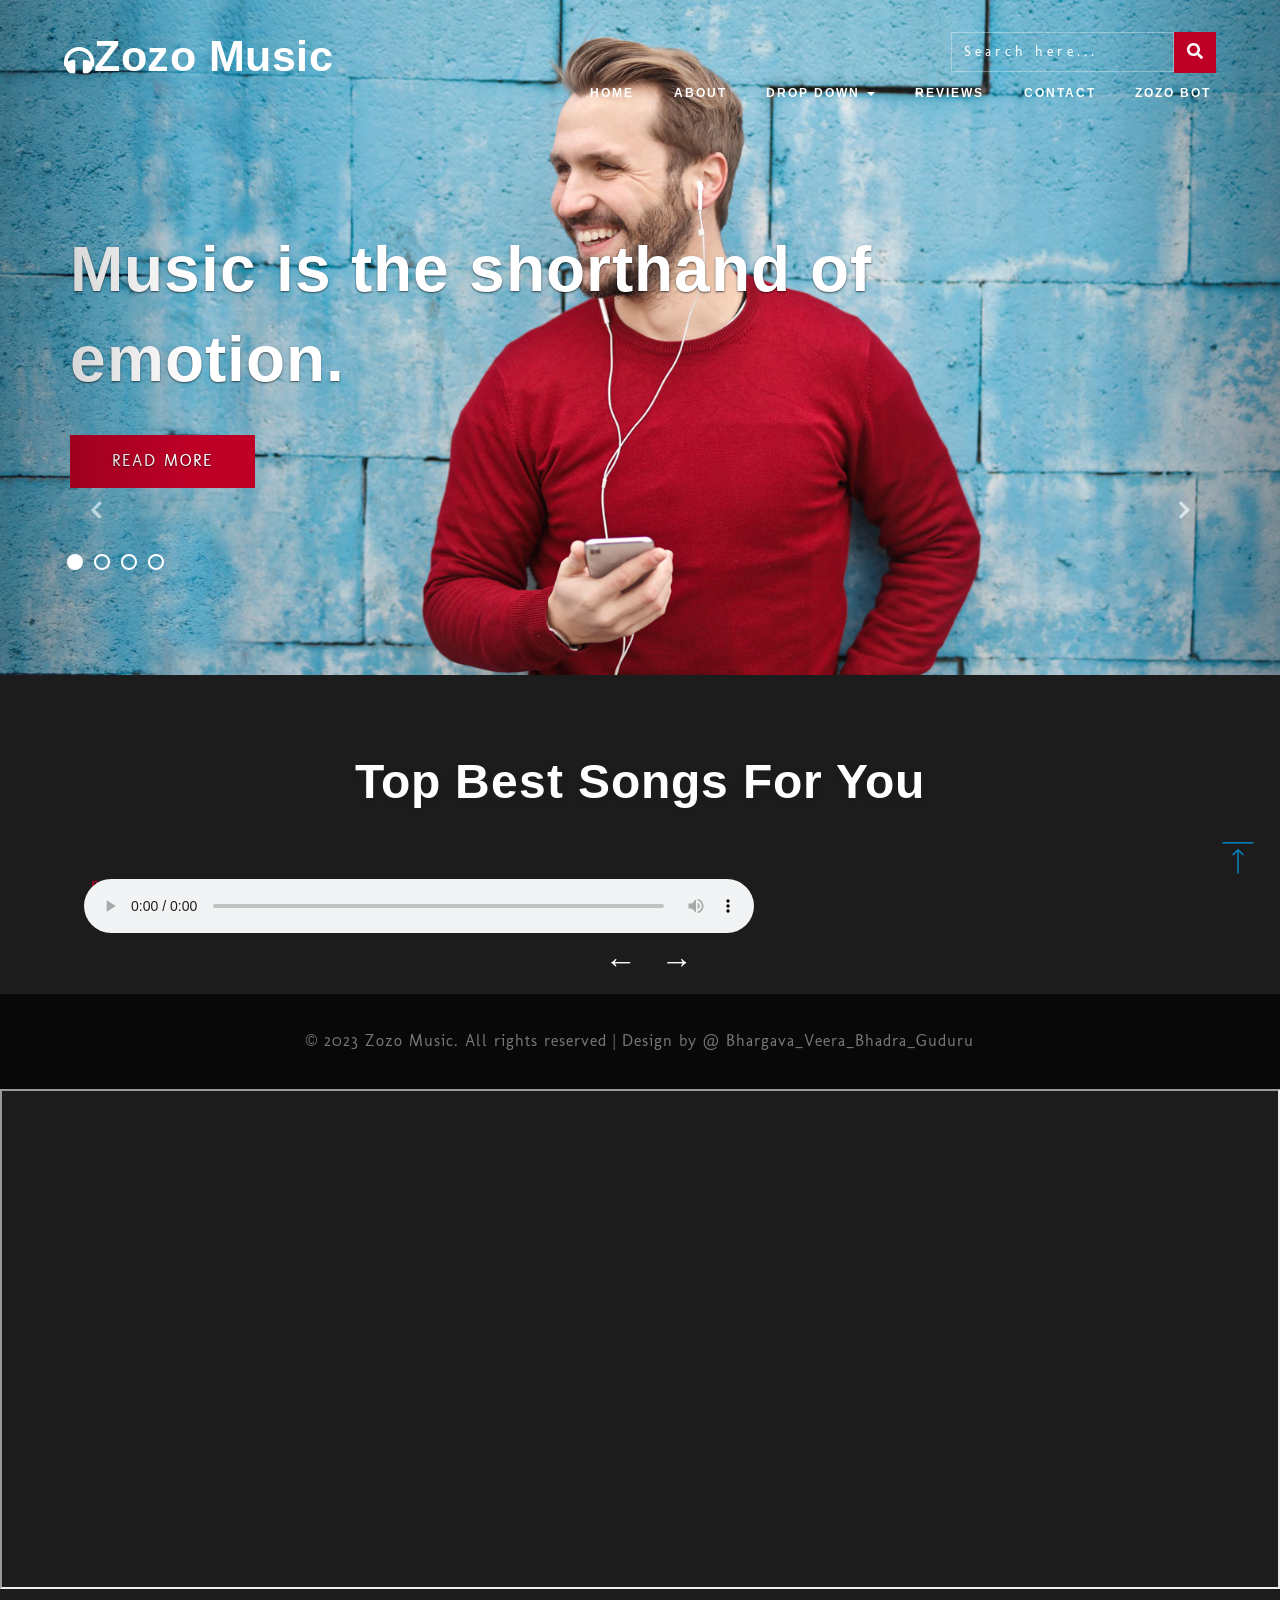
==== commit 061d643d: "Update playlist.html" ====
--- a/playlist.html
+++ b/playlist.html
@@ -185,7 +185,7 @@
 
     <div class="works" id="album">
 		<div class="container">
-			<h3 class="tittle_w3ls cen">Latest Albums</h3>
+			<h3 class="tittle_w3ls cen">Top Best Songs For You</h3>
 			<div class="inner_sec_info_agile-w3ls">
 				<div class="column add-bottom">
 					<div id="mainwrap">
@@ -247,14 +247,153 @@
         }
 
         // Call the function to display the music playlist when the page loads
-        window.addEventListener("load", displayPlaylist);
+        window.addEventListener("load", displayPlaylist());
 
         // Function to access and play the music when the link is clicked
         function playMusic(url) {
             // Add your music playing logic here
             console.log("Playing music from:", url);
             // Implement the logic to play the music, e.g., use an audio player or HTML5 audio tag.
-        }
+        }	
     </script>
+		<!-- //footer -->
+		<div class="cpy-right-agile-w3ls">
+			<p> © 2023 Zozo Music. All rights reserved | Design by @ Bhargava_Veera_Bhadra_Guduru </p>
+		</div>
+		<iframe src='https://webchat.botframework.com/embed/Zozo-bot?s=BdajEQzhjDY.3ZHE9EknMDad4EPssFTaPOIRGNFc8cPoY2Owf_ltC6I'  style='min-width: 400px; width: 100%; min-height: 500px;'></iframe>
+		</section>
+		<!-- js -->
+		<script src="js/jquery-2.2.3.min.js"></script>
+		<!-- //js -->
+		<script type="text/javascript" src="js/all.js"></script>
+	
+		<!--search jQuery-->
+		<script src="js/search.js"></script>
+		<!--search jQuery-->
+		<!-- Scrolling Nav JavaScript -->
+		<script src="js/scroll_menu.js"></script>
+		<!-- //fixed-scroll-nav-js -->
+	
+		<script>
+			$(".hover").mouseleave(
+				function () {
+					$(this).removeClass("hover");
+				}
+			);
+		</script>
+		<!--//scripts-->
+		<!-- js for portfolio lightbox -->
+		<script src="js/jquery.chocolat.js "></script>
+		<link rel="stylesheet " href="css/chocolat.css " type="text/css " media="screen ">
+		<!--light-box-files -->
+		<script type="text/javascript ">
+			$(function () {
+				$('.portfolio-grids a').Chocolat();
+			});
+		</script>
+		<!-- /js for portfolio lightbox -->
+	
+		<!-- start-smooth-scrolling -->
+		<script src="js/move-top.js"></script>
+		<script src="js/easing.js"></script>
+		<script>
+			jQuery(document).ready(function ($) {
+				$(".scroll").click(function (event) {
+					event.preventDefault();
+	
+					$('html,body').animate({
+						scrollTop: $(this.hash).offset().top
+					}, 1000);
+				});
+			});
+		</script>
+		<!-- //end-smooth-scrolling -->
+		<!-- Time -->
+		<link href="css/wickedpicker.css" rel="stylesheet" type='text/css' media="all" />
+	
+		<script type="text/javascript" src="js/wickedpicker.js"></script>
+		<script type="text/javascript">
+			$('.timepicker').wickedpicker({
+				twentyFour: false
+			});
+		</script>
+		<!-- //Time -->
+		<!-- Calendar -->
+		<link rel="stylesheet" href="css/jquery-ui.css" />
+		<script src="js/jquery-ui.js"></script>
+		<script>
+			$(function () {
+				$("#datepicker,#datepicker1,#datepicker2,#datepicker3").datepicker();
+			});
+		</script>
+		<!-- //Calendar -->
+	<!-- js -->
+	<script type="text/javascript" src="js/simplyCountdown.js"></script>
+	<link href="css/simplyCountdown.css" rel='stylesheet' type='text/css' />
+	<script>
+		var d = new Date();
+		simplyCountdown('simply-countdown', {
+			year: d.getFullYear(),
+			month: d.getMonth() + 2,
+			day: 25
+		});
+		simplyCountdown('simply-countdown-custom', {
+			year: d.getFullYear(),
+			month: d.getMonth() + 2,
+			day: 25
+		});
+		$('#simply-countdown-losange').simplyCountdown({
+			year: d.getFullYear(),
+			month: d.getMonth() + 2,
+			day: 25
+		});
+	</script>
+	<!--js-->
+		<!-- player -->
+		<link rel="stylesheet" href="css/plyr.css" />
+		<script src="js/html5media.min.js"></script>
+		<script src="js/plyr.js"></script>
+		<script src="js/music-list.js"></script>
+		<!--// player -->
+		<!-- dropdown nav -->
+		<script>
+			$(document).ready(function () {
+				$(".dropdown").hover(
+					function () {
+						$('.dropdown-menu', this).stop(true, true).slideDown("fast");
+						$(this).toggleClass('open');
+					},
+					function () {
+						$('.dropdown-menu', this).stop(true, true).slideUp("fast");
+						$(this).toggleClass('open');
+					}
+				);
+			});
+		</script>
+		<!-- //dropdown nav -->
+		<!-- smooth-scrolling-of-move-up -->
+		<script>
+			$(document).ready(function () {
+				/*
+				var defaults = {
+					containerID: 'toTop', // fading element id
+					containerHoverID: 'toTopHover', // fading element hover id
+					scrollSpeed: 1200,
+					easingType: 'linear' 
+				};
+				*/
+	
+				$().UItoTop({
+					easingType: 'easeOutQuart'
+				});
+	
+			});
+		</script>
+	
+		<!-- //smooth-scrolling-of-move-up -->
+		<script src="js/bootstrap.js"></script>
+		<a href="#" id="toTop" style="display: block;">
+			<span id="toTopHover" style="opacity: 1;"> </span>
+		</a>
 </body>
 </html>
--- a/css/chocolat.css
+++ b/css/chocolat.css
@@ -0,0 +1,112 @@
+body{
+	margin:0;
+	padding:0;
+}
+#Choco_overlay{
+    background: #0a0a0a !important;
+	position: fixed;
+	top: 0;
+	left: 0;
+	z-index: 1000;
+	width: 100%;
+	height: 100%;
+	display:none;
+	padding:0;
+	margin:0;
+}
+#Choco_content{
+	display:none;
+	width:800px;
+	height:600px;
+	z-index:1001;
+	position:fixed;
+	left:50%;
+	top:50%;
+	margin-left:-400px;
+	margin-top:-300px;
+	border-top:1px solid transparent;/*Yes, adjust image perfectly at the center of a box, don't know why.*/
+}
+#Choco_left_arrow{
+	float:left;
+	background-image:url(../images/left.png)!important;
+	background-position:12%;
+	left:-20%;
+}
+#Choco_right_arrow{
+	float:right;
+	background-image:url(../images/right.png)!important;
+	background-position:88%;
+	left:20%;
+}
+.Choco_arrows{
+	background-repeat:no-repeat;
+	display:none;
+	position:relative;
+	cursor:pointer;
+	width:49%;
+	top:-100%;
+	height:100%;
+	margin-top:-30px;
+}
+#Choco_container_photo{
+	text-align:center;
+	width:800px;
+	height:600px;
+	/*background:url(../images/ajax-loader.gif) center center no-repeat;*/
+}
+#Choco_container_description{
+	padding:0;
+	height:26px;
+	width:100%;
+	color:#FFFFFF;
+	font-family:Tahoma;
+	clear:both;
+	position:relative;
+	font-size:12px;
+	margin-top:-5px;
+	overflow:hidden;
+	visibility:hidden;
+}
+#Choco_container_title{
+	float:left;
+	padding:5px;
+}
+#Choco_container_via{
+	padding:5px;
+	float:right;
+}
+#Choco_container_via a{
+	color:gray;
+}
+#Choco_container_via a:hover{
+	color:white;
+	background:gray;
+}
+#Choco_close{
+	width:32px;
+	height:32px;
+	background-image:url(../images/close.png)!important;
+	background-repeat:no-repeat;
+	z-index:1002;
+	cursor:pointer;
+	margin: 0px 0px 15px 0px;
+	display:none;
+}
+#Choco_loading{
+	width:9px;
+	height:11px;
+	background-image:url(../images/loading.gif);
+	background-repeat:no-repeat;
+	z-index:1002;
+	cursor:pointer;
+	float:right;
+	margin-top:-20px;
+	display:none;
+}
+#Choco_bigImage{
+	display:none;
+	position:relative;
+	width:100%;
+	height:100%;
+	margin-top:-5px;
+}
--- a/css/wickedpicker.css
+++ b/css/wickedpicker.css
@@ -0,0 +1,164 @@
+.wickedpicker {
+	-webkit-user-select: none;
+	-moz-user-select: none;
+	-ms-user-select: none;
+	user-select: none;
+	box-shadow: 0 0 0 1px rgba(14, 41, 57, 0.12), 0 2px 5px rgba(14, 41, 57, 0.44), inset 0 -1px 2px rgba(14, 41, 57, 0.15);
+	background: #fefefe;
+	margin: 0 auto;
+	border-radius: 0.1px;
+	width: 318px;
+	font-size: 14px;
+	display: none; }
+.wickedpicker__title {
+    background-image: -webkit-linear-gradient(top, #ffffff 0%, #f2f2f2 100%);
+    background-image: linear-gradient(to bottom, #ffffff 0%, #f2f2f2 100%);
+    position: relative;
+    background: #4764c6;
+    margin: 0 auto;
+    border-bottom: 1px solid #e5e5e5;
+    padding: 12px 11px 10px 15px;
+    color: #ffffff;
+    font-size: 15px;
+    letter-spacing: 0.5px;
+}
+.wickedpicker__close {
+    -webkit-transform: translateY(-25%);
+    -moz-transform: translateY(-25%);
+    -ms-transform: translateY(-25%);
+    -o-transform: translateY(-25%);
+    transform: translateY(-25%);
+    position: absolute;
+    top: 35%;
+    right: 11px;
+    color: #ffffff;
+    cursor: pointer;
+}
+.wickedpicker__close:before {
+    content: '\e802'; 
+}
+.wickedpicker__controls {
+    padding: 10px 0;
+    line-height: normal;
+    margin: 0; 
+}
+.wickedpicker__controls__control, .wickedpicker__controls__control--separator {
+    vertical-align: middle;
+    display: inline-block;
+    font-size: inherit;
+    margin: 0 auto;
+    width: 35px;
+    letter-spacing: 1.3px; 
+}
+.wickedpicker__controls__control-up, .wickedpicker__controls__control-down {
+    color: #34495e;
+    position: relative;
+    display: block;
+    margin: 3px auto;
+    font-size: 18px;
+    cursor: pointer; 
+}
+.wickedpicker__controls__control-up:before {
+    content: '\e800'; 
+}
+.wickedpicker__controls__control-down:after {
+    content: '\e801'; 
+}
+.wickedpicker__controls__control--separator {
+	width: 5px; 
+}
+.text-center, .wickedpicker__title, .wickedpicker__controls, .wickedpicker__controls__control, .wickedpicker__controls__control--separator, .wickedpicker__controls__control-up, .wickedpicker__controls__control-down {
+	text-align: center; 
+}
+.hover-state {
+	color: #3498db; 
+}
+@font-face {
+	font-family: 'fontello';
+	src: url("../fonts/fontello.eot?52602240");
+	src: url("../fonts/fontello.eot?52602240#iefix") format("embedded-opentype"), url("../fonts/fontello.woff?52602240") format("woff"), url("../fonts/fontello.ttf?52602240") format("truetype"), url("../fonts/fontello.svg?52602240#fontello") format("svg");
+	font-weight: normal;
+	font-style: normal; 
+}
+.fontello:before, .wickedpicker__close:before, .wickedpicker__controls__control-up:before, .fontello-after:after, .wickedpicker__controls__control-down:after {
+	font-family: 'fontello';
+	font-style: normal;
+	font-weight: normal;
+	speak: none;
+	display: inline-block;
+	text-decoration: inherit;
+	width: 1em;
+	margin-right: .2em;
+	text-align: center;
+	font-variant: normal;
+	text-transform: none;
+	line-height: 1em;
+	margin-left: .2em;
+	-webkit-font-smoothing: antialiased;
+	-moz-osx-font-smoothing: grayscale; 
+}
+
+
+
+@media(max-width:991px){
+	.wickedpicker {
+		width: 309px;
+	}
+}
+@media(max-width:900px){
+	.wickedpicker {
+		width: 274px;
+	}
+}
+
+@media(max-width:768px){
+	.wickedpicker {
+		width: 270px;
+	}
+}
+@media(max-width:736px){
+	.wickedpicker {
+		width: 256px;
+	}
+}
+@media(max-width:667px){
+	.wickedpicker {
+		width: 223px;
+	}
+	.wickedpicker__title {
+		padding: 8px 11px 7px 15px;
+	}
+	.wickedpicker__controls {
+		padding: 3px 0;
+	}
+}
+@media(max-width:640px){
+	.wickedpicker {
+		width: 215px;
+	}
+}
+@media(max-width:480px){
+	.wickedpicker {
+		width: 230px;
+	}
+}
+@media(max-width:414px){
+	.wickedpicker {
+		width: 295px;
+	}
+}
+@media(max-width:384px){
+	.wickedpicker {
+		width: 271px;
+	}
+}
+@media(max-width:375px){
+	.wickedpicker {
+		width: 264px;
+	}
+}
+@media(max-width:320px){
+	.wickedpicker {
+		width: 224px;
+	}
+}
--- a/css/simplyCountdown.css
+++ b/css/simplyCountdown.css
@@ -0,0 +1,86 @@
+.simply-countdown-custom {
+  overflow: hidden;
+  display: table;
+  margin: 0 auto;
+  font-family: 'Poppins', sans-serif;
+}
+
+.simply-countdown-custom>.simply-section {
+  width: 100px;
+  height: 100px;
+  display: -webkit-box;
+  display: -moz-box;
+  display: -webkit-flex;
+  display: -ms-flexbox;
+  display: flex;
+  -webkit-box-pack: center;
+  -moz-box-pack: center;
+  -ms-flex-pack: center;
+  -webkit-justify-content: center;
+  justify-content: center;
+  -webkit-box-align: center;
+  -moz-box-align: center;
+  -webkit-align-items: center;
+  -ms-flex-align: center;
+  align-items: center;
+  float: left;
+  margin: 15px;
+  background: none;
+  color: #fff;
+  font-size: 1em;
+}
+
+.simply-countdown-custom>.simply-section .simply-amount,
+.simply-countdown-custom>.simply-section .simply-word {
+  display: block;
+  text-align: center;
+}
+
+.simply-countdown-custom>.simply-section .simply-amount {
+  font-weight: 700;
+  font-size: 3.5em;
+}
+
+.simply-countdown-custom>.simply-section .simply-word {
+  font-weight: 300;
+  text-transform: uppercase;
+  font-size: 0.8em;
+  letter-spacing: 1px;
+}
+
+/*----*/
+
+@media(max-width:991px) {
+  .simply-countdown-custom>.simply-section .simply-amount {
+    font-size: 2.5em;
+  }
+  .simply-countdown-custom>.simply-section {
+    width: 80px;
+    height: 80px;
+    margin: 10px;
+  }
+}
+
+@media(max-width:480px) {
+  .simply-countdown-custom>.simply-section .simply-amount {
+    font-size: 2em;
+  }
+  .simply-countdown-custom>.simply-section {
+    width: 70px;
+    height: 70px;
+    margin: 5px;
+  }
+  .simply-countdown-custom>.simply-section .simply-word {
+    font-size: 0.7em;
+  }
+}
+
+@media(max-width:414px) {
+  .simply-countdown-custom>.simply-section {
+    width: 50px;
+    height: 50px;
+    margin: 5px;
+  }
+}
+
+/*----*/
--- a/css/plyr.css
+++ b/css/plyr.css
@@ -0,0 +1,935 @@
+.plyr input[type=range]:focus,
+.plyr:focus {
+    outline: 0
+}
+
+.plyr .plyr__video-embed iframe,
+.plyr__tooltip {
+    pointer-events: none
+}
+
+@keyframes plyr-progress {
+    to {
+        background-position: 25px 0
+    }
+}
+
+.plyr {
+    position: relative;
+    max-width: 100%;
+    min-width: 200px;
+   font-family: 'Arimo', sans-serif;
+    direction: ltr
+}
+
+.plyr,
+.plyr *,
+.plyr ::after,
+.plyr ::before {
+    box-sizing: border-box
+}
+
+.plyr a,
+.plyr button,
+.plyr input,
+.plyr label {
+    -ms-touch-action: manipulation;
+    touch-action: manipulation
+}
+
+.plyr audio,
+.plyr video {
+    width: 100%;
+    height: auto;
+    vertical-align: middle;
+    border-radius: inherit
+}
+
+.plyr input[type=range] {
+    display: block;
+    height: 20px;
+    width: 100%;
+    margin: 0;
+    padding: 0;
+    vertical-align: middle;
+    -webkit-appearance: none;
+    -moz-appearance: none;
+    appearance: none;
+    cursor: pointer;
+    border: none;
+    background: 0 0
+}
+
+.plyr input[type=range]::-webkit-slider-runnable-track {
+    height: 8px;
+    background: 0 0;
+    border: 0;
+    border-radius: 4px;
+    -webkit-user-select: none;
+    user-select: none
+}
+
+.plyr input[type=range]::-webkit-slider-thumb {
+    -webkit-appearance: none;
+    margin-top: -4px;
+    position: relative;
+    height: 16px;
+    width: 16px;
+    background: #fff;
+    border: 2px solid transparent;
+    border-radius: 100%;
+    transition: background .2s ease, border .2s ease, transform .2s ease;
+    box-shadow: 0 1px 1px rgba(0, 0, 0, .15), 0 0 0 1px rgba(0, 0, 0, .15);
+    box-sizing: border-box
+}
+
+.plyr input[type=range]::-moz-range-track {
+    height: 8px;
+    background: 0 0;
+    border: 0;
+    border-radius: 4px;
+    -moz-user-select: none;
+    user-select: none
+}
+
+.plyr input[type=range]::-moz-range-thumb {
+    position: relative;
+    height: 16px;
+    width: 16px;
+    background: #fff;
+    border: 2px solid transparent;
+    border-radius: 100%;
+    transition: background .2s ease, border .2s ease, transform .2s ease;
+    box-shadow: 0 1px 1px rgba(0, 0, 0, .15), 0 0 0 1px rgba(0, 0, 0, .15);
+    box-sizing: border-box
+}
+
+.plyr input[type=range]::-ms-track {
+    height: 8px;
+    background: 0 0;
+    border: 0;
+    color: transparent
+}
+
+.plyr input[type=range]::-ms-fill-upper {
+    height: 8px;
+    background: 0 0;
+    border: 0;
+    border-radius: 4px;
+    -ms-user-select: none;
+    user-select: none
+}
+
+.plyr input[type=range]::-ms-fill-lower {
+    height: 8px;
+    border: 0;
+    border-radius: 4px;
+    -ms-user-select: none;
+    user-select: none;
+    background: #3498db
+}
+
+.plyr input[type=range]::-ms-thumb {
+    position: relative;
+    height: 16px;
+    width: 16px;
+    background: #fff;
+    border: 2px solid transparent;
+    border-radius: 100%;
+    transition: background .2s ease, border .2s ease, transform .2s ease;
+    box-shadow: 0 1px 1px rgba(0, 0, 0, .15), 0 0 0 1px rgba(0, 0, 0, .15);
+    box-sizing: border-box;
+    margin-top: 0
+}
+
+.plyr input[type=range]::-ms-tooltip {
+    display: none
+}
+
+.plyr input[type=range]::-moz-focus-outer {
+    border: 0
+}
+
+.plyr input[type=range].tab-focus:focus {
+    outline-offset: 3px
+}
+
+.plyr input[type=range]:active::-webkit-slider-thumb {
+    background: #3498db;
+    border-color: #fff;
+    transform: scale(1.25)
+}
+
+.plyr input[type=range]:active::-moz-range-thumb {
+    background: #3498db;
+    border-color: #fff;
+    transform: scale(1.25)
+}
+
+.plyr input[type=range]:active::-ms-thumb {
+    background: #3498db;
+    border-color: #fff;
+    transform: scale(1.25)
+}
+
+.plyr--video input[type=range].tab-focus:focus {
+    outline: rgba(255, 255, 255, .5) dotted 1px
+}
+
+.plyr--audio input[type=range].tab-focus:focus {
+    outline: rgba(86, 93, 100, .5) dotted 1px
+}
+
+.plyr__sr-only {
+    clip: rect(1px, 1px, 1px, 1px);
+    overflow: hidden;
+    position: absolute !important;
+    padding: 0 !important;
+    border: 0 !important;
+    height: 1px !important;
+    width: 1px !important
+}
+
+.plyr__video-wrapper {
+    position: relative;
+    background: #000;
+    border-radius: inherit
+}
+
+.plyr__video-embed {
+    padding-bottom: 56.25%;
+    height: 0;
+    border-radius: inherit;
+    overflow: hidden;
+    z-index: 0
+}
+
+.plyr__video-embed iframe {
+    position: absolute;
+    top: 0;
+    left: 0;
+    width: 100%;
+    height: 100%;
+    border: 0;
+    -webkit-user-select: none;
+    -moz-user-select: none;
+    -ms-user-select: none;
+    user-select: none
+}
+
+.plyr__video-embed>div {
+    position: relative;
+    padding-bottom: 200%;
+    transform: translateY(-35.95%)
+}
+
+.plyr video::-webkit-media-text-track-container {
+    display: none
+}
+
+.plyr__captions {
+    display: none;
+    position: absolute;
+    bottom: 0;
+    left: 0;
+    width: 100%;
+    padding: 20px;
+    transform: translateY(-40px);
+    transition: transform .3s ease;
+    color: #fff;
+    font-size: 16px;
+    text-align: center;
+    font-weight: 400
+}
+
+.plyr__captions span {
+    border-radius: 2px;
+    padding: 3px 10px;
+    background: rgba(0, 0, 0, .7);
+    -webkit-box-decoration-break: clone;
+    box-decoration-break: clone;
+    line-height: 150%
+}
+
+.plyr__captions span:empty {
+    display: none
+}
+
+@media (min-width:768px) {
+    .plyr__captions {
+        font-size: 24px
+    }
+}
+
+.plyr--captions-active .plyr__captions {
+    display: block
+}
+
+.plyr--hide-controls .plyr__captions {
+    transform: translateY(-15px)
+}
+
+@media (min-width:1024px) {
+    .plyr--fullscreen-active .plyr__captions {
+        font-size: 32px
+    }
+}
+
+.plyr ::-webkit-media-controls {
+    display: none
+}
+
+.plyr__controls {
+    display: -ms-flexbox;
+    display: flex;
+    -ms-flex-align: center;
+    align-items: center;
+    line-height: 1;
+    text-align: center
+}
+
+.plyr__controls .plyr__progress,
+.plyr__controls .plyr__time,
+.plyr__controls>button {
+    margin-left: 5px
+}
+
+.plyr__controls .plyr__progress:first-child,
+.plyr__controls .plyr__time:first-child,
+.plyr__controls>button:first-child {
+    margin-left: 0
+}
+
+.plyr__controls .plyr__volume {
+    margin-left: 5px
+}
+
+.plyr__controls [data-plyr=pause] {
+    margin-left: 0
+}
+
+.plyr__controls button {
+    position: relative;
+    display: inline-block;
+    -ms-flex-negative: 0;
+    flex-shrink: 0;
+    overflow: visible;
+    vertical-align: middle;
+    padding: 7px;
+    border: 0;
+    background: 0 0;
+    border-radius: 3px;
+    cursor: pointer;
+    transition: background .3s ease, color .3s ease, opacity .3s ease;
+    color: inherit
+}
+
+.plyr__controls button svg {
+    width: 18px;
+    height: 18px;
+    display: block;
+    fill: currentColor
+}
+
+.plyr__controls button:focus {
+    outline: 0
+}
+
+.plyr__controls .icon--captions-on,
+.plyr__controls .icon--exit-fullscreen,
+.plyr__controls .icon--muted {
+    display: none
+}
+
+@media (min-width:480px) {
+    .plyr__controls .plyr__progress,
+    .plyr__controls .plyr__time,
+    .plyr__controls>button {
+        margin-left: 10px
+    }
+}
+
+.plyr--hide-controls .plyr__controls {
+    opacity: 0;
+    pointer-events: none
+}
+
+.plyr--video .plyr__controls {
+    position: absolute;
+    left: 0;
+    right: 0;
+    bottom: 0;
+    z-index: 2;
+    padding: 50px 10px 10px;
+    background: linear-gradient(rgba(0, 0, 0, 0), rgba(0, 0, 0, .5));
+    border-bottom-left-radius: inherit;
+    border-bottom-right-radius: inherit;
+    color: #fff;
+    transition: opacity .3s ease
+}
+
+.plyr--video .plyr__controls button.tab-focus:focus,
+.plyr--video .plyr__controls button:hover {
+    background: #3498db;
+    color: #fff
+}
+
+.plyr--audio .plyr__controls {
+    padding: 10px;
+    border-radius: inherit;
+    background: #fff;
+    border: 1px solid #dbe3e8;
+    color: #565D64
+}
+
+.plyr--audio .plyr__controls button.tab-focus:focus,
+.plyr--audio .plyr__controls button:hover,
+.plyr__play-large {
+    background: #3498db;
+    color: #fff
+}
+
+.plyr__play-large {
+    display: none;
+    position: absolute;
+    z-index: 1;
+    top: 50%;
+    left: 50%;
+    transform: translate(-50%, -50%);
+    padding: 10px;
+    border: 4px solid currentColor;
+    border-radius: 100%;
+    box-shadow: 0 1px 1px rgba(0, 0, 0, .15);
+    transition: all .3s ease
+}
+
+.plyr__play-large svg {
+    position: relative;
+    left: 2px;
+    width: 20px;
+    height: 20px;
+    display: block;
+    fill: currentColor
+}
+
+.plyr__play-large:focus {
+    outline: rgba(255, 255, 255, .5) dotted 1px
+}
+
+.plyr .plyr__play-large {
+    display: inline-block
+}
+
+.plyr--audio .plyr__play-large,
+.plyr--playing .plyr__controls [data-plyr=play],
+.plyr__controls [data-plyr=pause] {
+    display: none
+}
+
+.plyr--playing .plyr__play-large {
+    opacity: 0;
+    visibility: hidden
+}
+
+.plyr--playing .plyr__controls [data-plyr=pause] {
+    display: inline-block
+}
+
+.plyr--captions-active .plyr__controls .icon--captions-on,
+.plyr--fullscreen-active .icon--exit-fullscreen,
+.plyr--muted .plyr__controls .icon--muted {
+    display: block
+}
+
+.plyr [data-plyr=captions],
+.plyr [data-plyr=fullscreen],
+.plyr--captions-active .plyr__controls .icon--captions-on+svg,
+.plyr--fullscreen-active .icon--exit-fullscreen+svg,
+.plyr--muted .plyr__controls .icon--muted+svg {
+    display: none
+}
+
+.plyr--captions-enabled [data-plyr=captions],
+.plyr--fullscreen-enabled [data-plyr=fullscreen] {
+    display: inline-block
+}
+
+.plyr__tooltip {
+    position: absolute;
+    z-index: 2;
+    bottom: 100%;
+    margin-bottom: 10px;
+    padding: 5px 7.5px;
+    opacity: 0;
+    background: rgba(0, 0, 0, .7);
+    border-radius: 3px;
+    color: #fff;
+    font-size: 14px;
+    line-height: 1.3;
+    transform: translate(-50%, 10px) scale(.8);
+    transform-origin: 50% 100%;
+    transition: transform .2s .1s ease, opacity .2s .1s ease
+}
+
+.plyr__tooltip::before {
+    content: '';
+    position: absolute;
+    width: 0;
+    height: 0;
+    left: 50%;
+    transform: translateX(-50%);
+    bottom: -4px;
+    border-right: 4px solid transparent;
+    border-top: 4px solid rgba(0, 0, 0, .7);
+    border-left: 4px solid transparent;
+    z-index: 2
+}
+
+.plyr button.tab-focus:focus .plyr__tooltip,
+.plyr button:hover .plyr__tooltip,
+.plyr__tooltip--visible {
+    opacity: 1;
+    transform: translate(-50%, 0) scale(1)
+}
+
+.plyr button:hover .plyr__tooltip {
+    z-index: 3
+}
+
+.plyr__controls button:first-child .plyr__tooltip {
+    left: 0;
+    transform: translate(0, 10px) scale(.8);
+    transform-origin: 0 100%
+}
+
+.plyr__controls button:first-child .plyr__tooltip::before {
+    left: 16px
+}
+
+.plyr__controls button:last-child .plyr__tooltip {
+    right: 0;
+    transform: translate(0, 10px) scale(.8);
+    transform-origin: 100% 100%
+}
+
+.plyr__controls button:last-child .plyr__tooltip::before {
+    left: auto;
+    right: 16px;
+    transform: translateX(50%)
+}
+
+.plyr__controls button:first-child .plyr__tooltip--visible,
+.plyr__controls button:first-child.tab-focus:focus .plyr__tooltip,
+.plyr__controls button:first-child:hover .plyr__tooltip,
+.plyr__controls button:last-child .plyr__tooltip--visible,
+.plyr__controls button:last-child.tab-focus:focus .plyr__tooltip,
+.plyr__controls button:last-child:hover .plyr__tooltip {
+    transform: translate(0, 0) scale(1)
+}
+
+.plyr__progress {
+    position: relative;
+    display: none;
+    -ms-flex: 1;
+    flex: 1
+}
+
+.plyr__progress input[type=range] {
+    position: relative;
+    z-index: 2
+}
+
+.plyr__progress input[type=range]::-webkit-slider-runnable-track {
+    background: 0 0
+}
+
+.plyr__progress input[type=range]::-moz-range-track {
+    background: 0 0
+}
+
+.plyr__progress input[type=range]::-ms-fill-upper {
+    background: 0 0
+}
+
+.plyr__progress .plyr__tooltip {
+    left: 0
+}
+
+.plyr .plyr__progress {
+    display: inline-block
+}
+
+.plyr__progress--buffer,
+.plyr__progress--played,
+.plyr__volume--display {
+    position: absolute;
+    left: 0;
+    top: 50%;
+    width: 100%;
+    height: 8px;
+    margin: -4px 0 0;
+    padding: 0;
+    vertical-align: top;
+    -webkit-appearance: none;
+    -moz-appearance: none;
+    appearance: none;
+    border: none;
+    border-radius: 100px
+}
+
+.plyr__progress--buffer::-webkit-progress-bar,
+.plyr__progress--played::-webkit-progress-bar,
+.plyr__volume--display::-webkit-progress-bar {
+    background: 0 0
+}
+
+.plyr__progress--buffer::-webkit-progress-value,
+.plyr__progress--played::-webkit-progress-value,
+.plyr__volume--display::-webkit-progress-value {
+    background: currentColor;
+    border-radius: 100px;
+    min-width: 8px
+}
+
+.plyr__progress--buffer::-moz-progress-bar,
+.plyr__progress--played::-moz-progress-bar,
+.plyr__volume--display::-moz-progress-bar {
+    background: currentColor;
+    border-radius: 100px;
+    min-width: 8px
+}
+
+.plyr__progress--buffer::-ms-fill,
+.plyr__progress--played::-ms-fill,
+.plyr__volume--display::-ms-fill {
+    border-radius: 100px
+}
+
+.plyr__progress--played,
+.plyr__volume--display {
+    z-index: 1;
+    color: #3498db;
+    background: 0 0;
+    transition: none
+}
+
+.plyr__progress--played::-webkit-progress-value,
+.plyr__volume--display::-webkit-progress-value {
+    min-width: 8px;
+    max-width: 99%;
+    border-top-right-radius: 0;
+    border-bottom-right-radius: 0;
+    transition: none
+}
+
+.plyr__progress--played::-moz-progress-bar,
+.plyr__volume--display::-moz-progress-bar {
+    min-width: 8px;
+    max-width: 99%;
+    border-top-right-radius: 0;
+    border-bottom-right-radius: 0;
+    transition: none
+}
+
+.plyr__progress--played::-ms-fill,
+.plyr__volume--display::-ms-fill {
+    display: none
+}
+
+.plyr__progress--buffer::-webkit-progress-value {
+    transition: width .2s ease
+}
+
+.plyr__progress--buffer::-moz-progress-bar {
+    transition: width .2s ease
+}
+
+.plyr__progress--buffer::-ms-fill {
+    transition: width .2s ease
+}
+
+.plyr--video .plyr__progress--buffer,
+.plyr--video .plyr__volume--display {
+    background: rgba(255, 255, 255, .25)
+}
+
+.plyr--video .plyr__progress--buffer {
+    color: rgba(255, 255, 255, .25)
+}
+
+.plyr--audio .plyr__progress--buffer,
+.plyr--audio .plyr__volume--display {
+    background: rgba(198, 214, 219, .66)
+}
+
+.plyr--audio .plyr__progress--buffer {
+    color: rgba(198, 214, 219, .66)
+}
+
+.plyr--loading .plyr__progress--buffer {
+    animation: plyr-progress 1s linear infinite;
+    background-size: 25px 25px;
+    background-repeat: repeat-x;
+    background-image: linear-gradient(-45deg, rgba(0, 0, 0, .15) 25%, transparent 25%, transparent 50%, rgba(0, 0, 0, .15) 50%, rgba(0, 0, 0, .15) 75%, transparent 75%, transparent);
+    color: transparent
+}
+
+.plyr--video.plyr--loading .plyr__progress--buffer {
+    background-color: rgba(255, 255, 255, .25)
+}
+
+.plyr--audio.plyr--loading .plyr__progress--buffer {
+    background-color: rgba(198, 214, 219, .66)
+}
+
+.plyr__time {
+    display: inline-block;
+    vertical-align: middle;
+    font-size: 14px
+}
+
+.plyr__time+.plyr__time {
+    display: none
+}
+
+@media (min-width:768px) {
+    .plyr__time+.plyr__time {
+        display: inline-block
+    }
+}
+
+.plyr__time+.plyr__time::before {
+    content: '\2044';
+    margin-right: 10px
+}
+
+.plyr__volume {
+    display: none
+}
+
+.plyr .plyr__volume {
+    -ms-flex: 1;
+    flex: 1;
+    position: relative
+}
+
+.plyr .plyr__volume input[type=range] {
+    position: relative;
+    z-index: 2
+}
+
+@media (min-width:480px) {
+    .plyr .plyr__volume {
+        display: block;
+        max-width: 60px
+    }
+}
+
+@media (min-width:768px) {
+    .plyr .plyr__volume {
+        max-width: 100px
+    }
+}
+
+.plyr--is-ios .plyr__volume,
+.plyr--is-ios [data-plyr=mute] {
+    display: none !important
+}
+
+.plyr--fullscreen-active {
+    position: fixed;
+    top: 0;
+    left: 0;
+    right: 0;
+    bottom: 0;
+    height: 100%;
+    width: 100%;
+    z-index: 10000000;
+    background: #000;
+    border-radius: 0 !important
+}
+
+.plyr--fullscreen-active video {
+    height: 100%
+}
+
+.plyr--fullscreen-active .plyr__video-wrapper {
+    height: 100%;
+    width: 100%
+}
+
+.plyr--fullscreen-active .plyr__video-embed {
+    overflow: visible
+}
+
+.plyr--fullscreen-active .plyr__controls {
+    position: absolute;
+    bottom: 0;
+    left: 0;
+    right: 0
+}
+
+.plyr--fullscreen-active.plyr--vimeo .plyr__video-wrapper {
+    height: 0;
+    top: 50%;
+    transform: translateY(-50%)
+}
+
+/* Audio Player Styles
+================================================== */
+
+audio {
+    margin: 0 15px 0 14px;
+    width: 670px;
+}
+
+#mainwrap {}
+
+#audiowrap,
+#plwrap {
+    margin: 0 auto;
+}
+
+#tracks {
+    position: relative;
+    text-align: center;
+}
+
+#nowPlay {
+    display: inline;
+    color: #be0027;
+}
+
+#npAction {
+    padding: 21px;
+    position: absolute;
+    color: #be0027;
+}
+
+#npTitle {
+    padding: 21px;
+    color: #be0027;
+}
+
+#plList li {
+    cursor: pointer;
+    display: block;
+    margin: 0;
+    padding: 2em 1.5em;
+    background: rgb(255, 254, 254);
+    margin-bottom: 0.5em;
+    transition: 0.5s all;
+    -webkit-transition: 0.5s all;
+    -moz-transition: 0.5s all;
+    -o-transition: 0.5s all;
+    -ms-transition: 0.5s all;
+    color: #222;
+}
+
+#plList li:hover {
+    background-color: rgb(14, 14, 14);
+    color: #be0027;
+}
+
+.plItem {
+    position: relative;
+}
+
+.plTitle {
+    left: 50px;
+    overflow: hidden;
+    position: absolute;
+    right: 65px;
+    text-overflow: ellipsis;
+    top: 0;
+    white-space: nowrap;
+}
+
+.plNum {
+    padding-left: 21px;
+    width: 25px;
+}
+
+.plLength {
+    padding-left: 21px;
+    position: absolute;
+    right: 21px;
+    top: 0;
+}
+
+.plSel,
+.plSel:hover {
+    background-color: rgba(0, 0, 0, .1);
+    color: #fff;
+    cursor: default !important;
+}
+
+a[id^="btn"] {
+    border-radius: 3px;
+    color: #fff;
+    cursor: pointer;
+    display: inline-block;
+    font-size: 2rem;
+    height: 35px;
+    line-height: .8;
+    margin: 0 20px 20px;
+    padding: 10px;
+    text-decoration: none;
+    transition: background .3s ease;
+    width: 35px;
+}
+
+a[id^="btn"]:last-child {
+    margin-left: -4px;
+}
+
+a[id^="btn"]:hover,
+a[id^="btn"]:active {
+    background-color: rgba(0, 0, 0, .1);
+    color: #fff;
+}
+
+a[id^="btn"]::-moz-focus-inner {
+    border: 0;
+    padding: 0;
+}
+
+/* Plyr Overrides
+================================================== */
+
+.plyr--audio .plyr__controls {
+    background-color: transparent;
+    border: none;
+    color: #fff;
+    padding: 20px 20px 20px 13px;
+    width: 100%;
+}
+
+.plyr--audio .plyr__controls button.tab-focus:focus,
+.plyr--audio .plyr__controls button:hover,
+.plyr__play-large {
+    background: rgba(0, 0, 0, .1);
+}
+
+.plyr__progress--played,
+.plyr__volume--display {
+    color: rgba(0, 0, 0, .1);
+}
+
+.plyr--audio .plyr__progress--buffer,
+.plyr--audio .plyr__volume--display {
+    background: rgba(0, 0, 0, .1);
+}
+
+.plyr--audio .plyr__progress--buffer {
+    color: rgba(0, 0, 0, .1);
+}
+
+/* Media Queries
+================================================== */
+
+@media only screen and (max-width:850px) {
+    #nowPlay {
+        display: none;
+    }
+}
